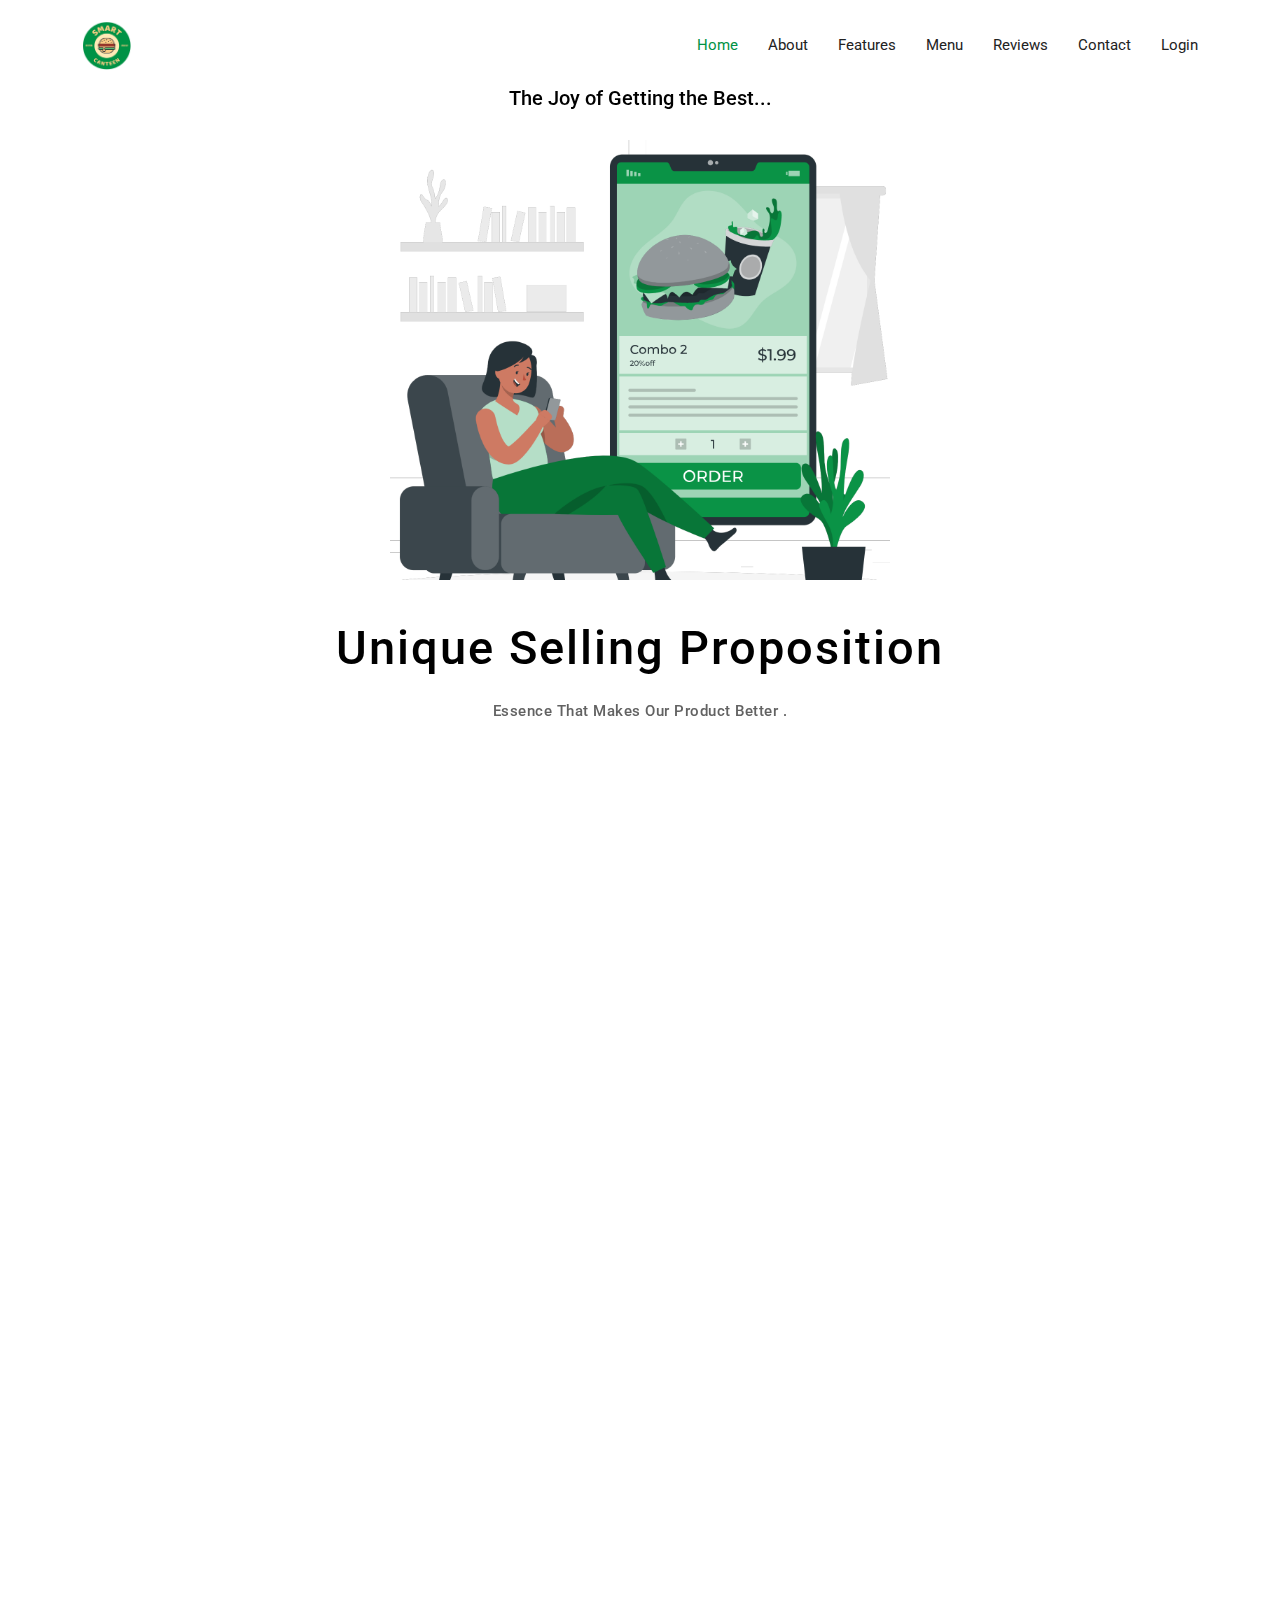
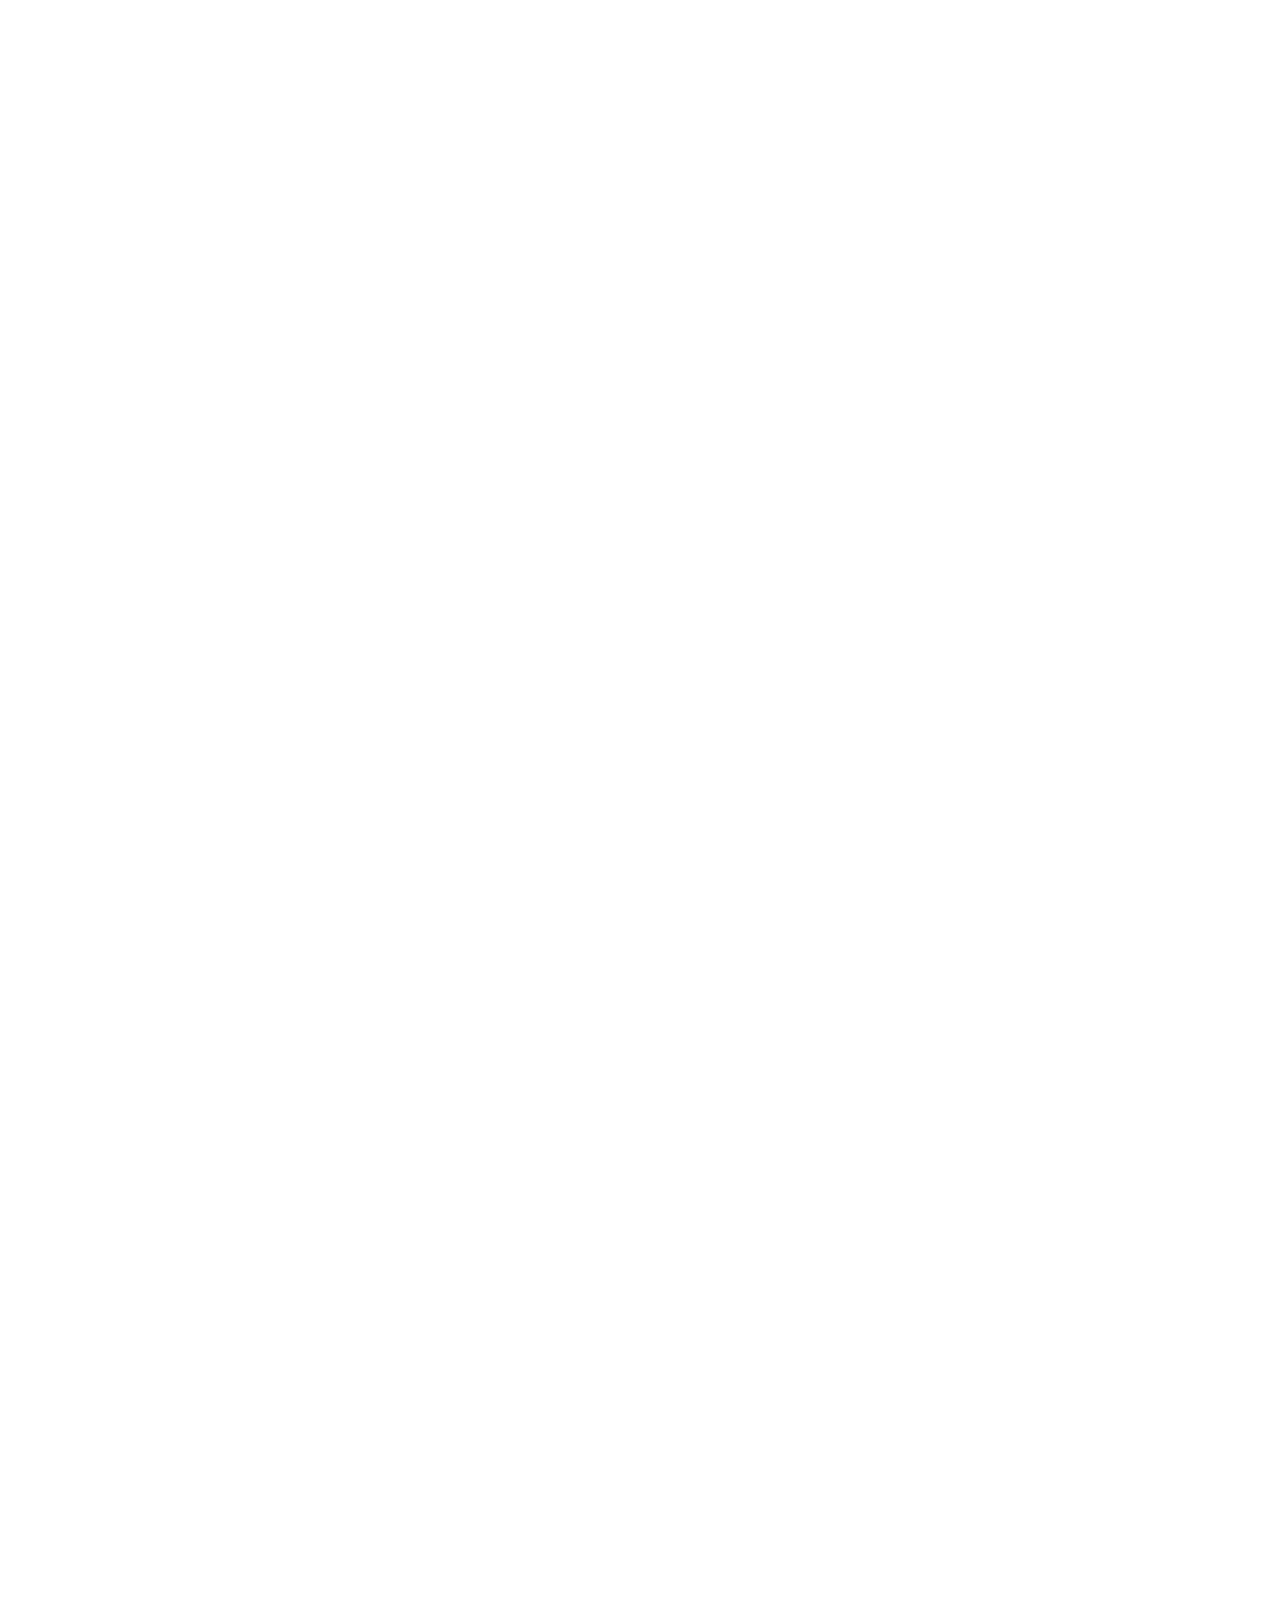
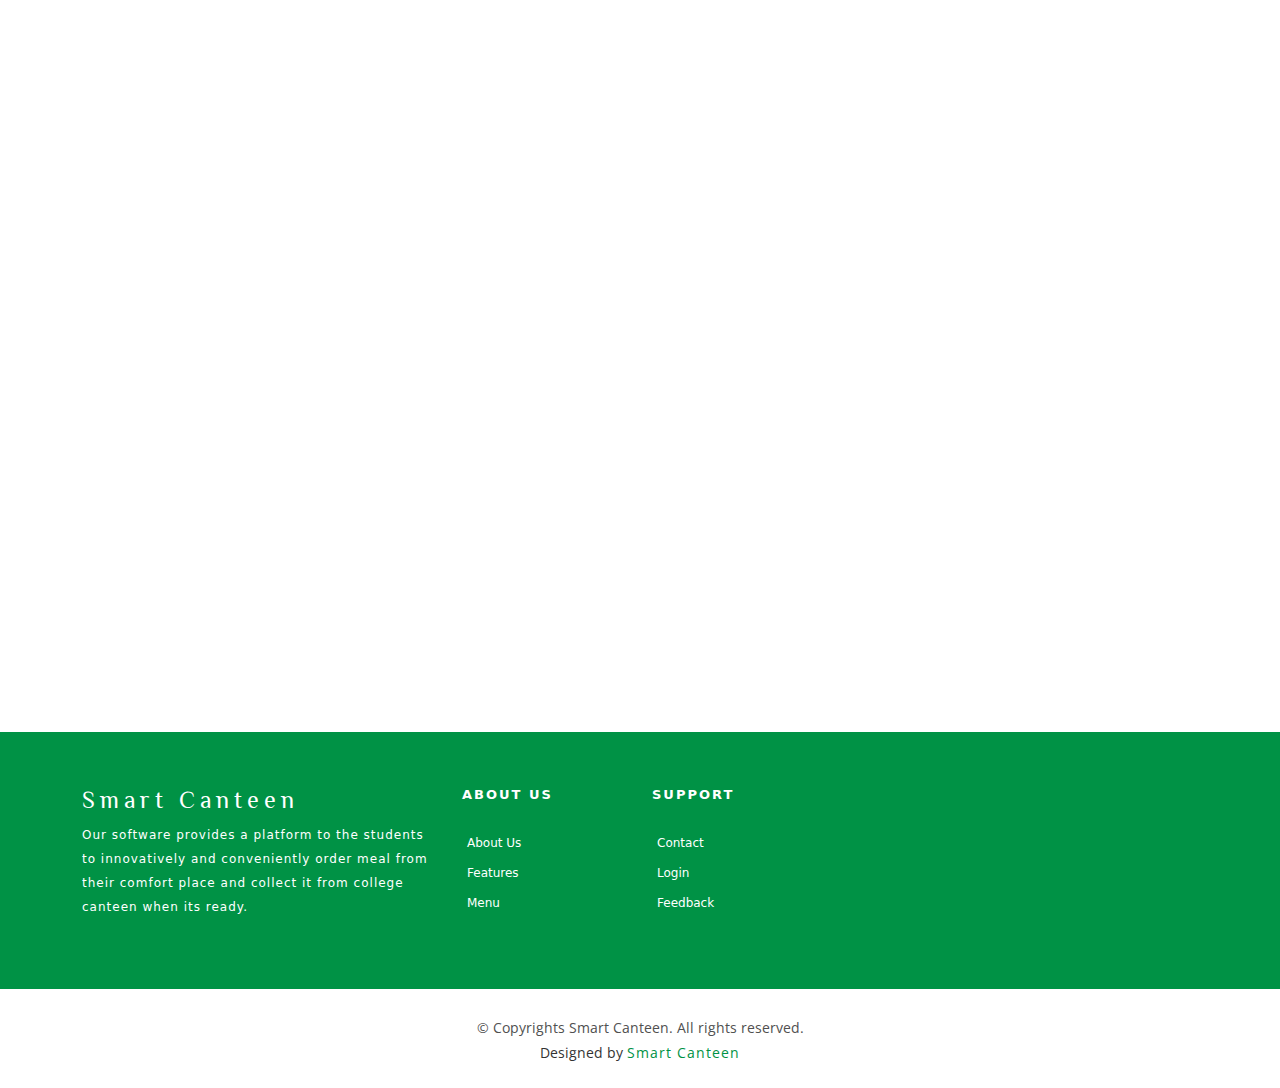
==== index.html @ 35bd86e5 "initial commit" ====
<!DOCTYPE html>
<html lang="en">

<head>
  <meta charset="utf-8">
  <meta content="width=device-width, initial-scale=1.0" name="viewport">

  <title>Smart Canteen</title>
  <meta content="" name="description">
  <meta content="" name="keywords">

  <!-- Favicons -->
  <link href="assets/img/SMART CANTEEN LOGO.png" rel="icon">
  <!-- <link href="assets/img/apple-touch-icon.png" rel="apple-touch-icon"> -->

  <!-- Google Fonts -->
  <link
    href="https://fonts.googleapis.com/css?family=Open+Sans:300,300i,400,400i,700,700i|Roboto:100,300,400,500,700|Philosopher:400,400i,700,700i"
    rel="stylesheet">

  <!-- Vendor CSS Files -->
  <link href="assets/vendor/aos/aos.css" rel="stylesheet">
  <link href="assets/vendor/bootstrap/css/bootstrap.min.css" rel="stylesheet">
  <link href="assets/vendor/bootstrap-icons/bootstrap-icons.css" rel="stylesheet">
  <link href="assets/vendor/glightbox/css/glightbox.min.css" rel="stylesheet">
  <link href="assets/vendor/swiper/swiper-bundle.min.css" rel="stylesheet">

  <!-- Template Main CSS File -->
  <link href="assets/css/style.css" rel="stylesheet">

  <!-- =======================================================
  * Template Name: eStartup - v4.7.1
  * Template URL: https://bootstrapmade.com/estartup-bootstrap-landing-page-template/
  * Author: BootstrapMade.com
  * License: https://bootstrapmade.com/license/
  ======================================================== -->
</head>

<body>

  <!-- ======= Header ======= -->
  <header id="header" class="header fixed-top d-flex align-items-center">
    <div class="container d-flex align-items-center justify-content-between">

      <div id="logo">
        <!-- <h1><a href="index.html"><span>e</span>Startup</a></h1> -->
        <!-- Uncomment below if you prefer to use an image logo -->
        <a href="index.html"><img src="assets/img/SMART CANTEEN LOGO.png" alt="" title="" class="logo" /></a>
      </div>

      <nav id="navbar" class="navbar">
        <ul>
          <li><a class="nav-link scrollto active" href="./index.html">Home</a></li>
          <li><a class="nav-link scrollto" href="#about-us">About</a></li>
          <li><a class="nav-link scrollto" href="#features">Features</a></li>
          <li><a class="nav-link scrollto " href="./menu.html">Menu</a></li>
          <li><a class="nav-link scrollto " href="./feedback.html">Reviews</a></li>
          <li><a class="nav-link scrollto" href="#contact">Contact</a></li>
          <li><a class="nav-link scrollto" href="#login">Login</a></li>
          <!-- <li><a class="nav-link scrollto" href="#contact">Contact</a></li> -->
        </ul>
        <i class="bi bi-list mobile-nav-toggle"></i>
      </nav><!-- .navbar -->

    </div>
  </header>

  <!-- ======= Hero Section ======= -->
  <section id="hero">
    <div class="hero-container" data-aos="fade-in">
      <h1>Welcome to Smart Canteen</h1>
      <h2>The Joy of Getting the Best...</h2>
      <img src="assets/img/Order food-rafiki.png">
    </div>
  </section><!-- End Hero Section -->

  <main id="main">

    <!-- ======= Get Started Section ======= -->
    <section id="get-started" class="padd-section text-center">

      <div class="container" data-aos="fade-up">
        <div class="section-title text-center">

          <h2>Unique Selling Proposition </h2>
          <p class="separator">Essence that makes our product better .</p>

        </div>
      </div>

      <div class="container">
        <div class="row">

          <div class="col-md-6 col-lg-4" data-aos="zoom-in" data-aos-delay="100">
            <div class="feature-block">

              <img src="assets/img/cash.jpeg" alt="img">
              <h4>Flexible payment</h4>
              <p>We accept payment through cash and via any online payment gateways</p>
              <!-- <a href="#">read more</a> -->

            </div>
          </div>

          <div class="col-md-6 col-lg-4" data-aos="zoom-in" data-aos-delay="200">
            <div class="feature-block">

              <img src="assets/img/data.png" alt="img">
              <h4>Data accessibility</h4>
              <p>Easy accessibility of data no matter the location</p>
              <!-- <a href="#">read more</a> -->

            </div>
          </div>

          <div class="col-md-6 col-lg-4" data-aos="zoom-in" data-aos-delay="300">
            <div class="feature-block">

              <img src="assets/img/ease.png" alt="img">
              <h4>Ease for college students</h4>
              <p>Order food on the go and pick it up when it's ready !</p>
              <!-- <a href="#">read more</a> -->

            </div>
          </div>

        </div>
      </div>

    </section><!-- End Get Started Section -->

    <!-- ======= About Us Section ======= -->
    <section id="about-us" class="about-us padd-section">
      <div class="container" data-aos="fade-up">
        <div class="row justify-content-center">

          <div class="col-md-5 col-lg-3" id="pics">
            <img src="./assets/img/pics" alt="About" data-aos="zoom-in" data-aos-delay="100" class="pics">
          </div>

          <div class="col-md-7 col-lg-5">
            <div class="about-content" data-aos="fade-left" data-aos-delay="100">

              <h2><span>PROBLEM</span>STATEMENT </h2>
              <p>Students face long queues in the college canteen at the time of lunch break and they need to pay using
                cash which is not convenient for everyone nowadays. Also, there isn't any review or rating system
                available and no feedback facility to improve the canteen services and food provided by them. On the
                other hand canteen staff store all their data manually. They have a vast number of customers daily and
                because of that, they need a proper database to maintain and store the records accurately.
              </p>

            </div>
          </div>

        </div>
      </div>
    </section><!-- End About Us Section -->

    <!-- ======= Features Section ======= -->
    <section id="features" class="padd-section text-center">

      <div class="container" data-aos="fade-up">
        <div class="section-title text-center">
          <h2>Amazing Features.</h2>
          <p class="separator">That makes our website unique .</p>
        </div>

        <div class="row" data-aos="fade-up" data-aos-delay="100">

          <div class="col-md-6 col-lg-3">
            <div class="feature-block">
              <img src="assets/img/online food.png" alt="img">
              <h4>Online food ordering</h4>
              <p>You can now conveniently order food whenever and wherever you want</p>
            </div>
          </div>

          <div class="col-md-6 col-lg-3">
            <div class="feature-block">
              <img src="assets/img/cashless.png" alt="img">
              <h4>Flexible payments</h4>
              <p>We provide you flexible payments with every payment option available which helps you authenticate and formalize the transactions that are done.</p>
            </div>
          </div>

          <div class="col-md-6 col-lg-3">
            <div class="feature-block">
              <img src="assets/img/review.png" alt="img">
              <h4>Reviewing system</h4>
              <p>You can examine the facilities and quality of food for better customer satisfaction</p>
            </div>
          </div>

          <div class="col-md-6 col-lg-3">
            <div class="feature-block">
              <img src="assets/img/feedback.png" alt="img">
              <h4>Feedback forms</h4>
              <p>Feedback forms are available to improve the quality of food and provide best services</p>
            </div>
          </div>

          <div class="col-md-6 col-lg-3">
            <div class="feature-block">
              <img src="assets/img/transparency.png" alt="img">
              <h4>Data transparency</h4>
              <p>To assure your information is being used fairly and ethically</p>
            </div>
          </div>

          <div class="col-md-6 col-lg-3">
            <div class="feature-block">
              <img src="assets/img/covid.png" alt="img">
              <h4>Covid norms</h4>
              <p>Social distancing and proper sanitization will be followed</p>
            </div>
          </div>

          <div class="col-md-6 col-lg-3">
            <div class="feature-block">
              <img src="assets/img/queue.png" alt="img">
              <h4>No long queue</h4>
              <p>No more waiting in long queues to get your favourite food</p>
            </div>
          </div>

          <div class="col-md-6 col-lg-3">
            <div class="feature-block">
              <img src="assets/img/hassle.png" alt="img">
              <h4>Hassle free</h4>
              <p>Placing your order becomes more easy and reliable</p>
            </div>
          </div>

        </div>
      </div>
    </section><!-- End Features Section -->




    <!-- ======= Contact Section ======= -->
    <section id="contact" class="padd-section2">

      <div class="container" data-aos="fade-up">
        <div class="section-title text-center">
          <h2>Contact Us</h2>
          <!-- <p class="separator"></p> -->
        </div>
        <section class="mapping">
          <div class="map">
            <iframe src="https://www.google.com/maps/embed?pb=!1m18!1m12!1m3!1d3501.934461349327!2d77.11425941452302!3d28.631726290869395!2m3!1f0!2f0!3f0!3m2!1i1024!2i768!4f13.1!3m3!1m2!1s0x390d03437774bf6d%3A0x68966aea6bc15b7e!2sGuru%20Tegh%20Bahadur%20Institute%20of%20Technology!5e0!3m2!1sen!2sin!4v1653069978604!5m2!1sen!2sin" width="1130" height="450" style="border:0;" allowfullscreen="" loading="lazy"
            referrerpolicy="no-referrer-when-downgrade"></iframe>
          </div>
          <br><br>
        </section>


        <div class="row justify-content-center" data-aos="fade-up" data-aos-delay="100">

          <div class="col-lg-3 col-md-4">

            <div class="info">
              <div class="infoo">
                <i class="bi bi-geo-alt"></i>
                <p>Guru Tegh Bahadur Institute of Technology<br>
                  G-8 Area Rajouri Garden, New Delhi - 110064 (India)</p>
              </div>

              <div class="email">
                <i class="bi bi-envelope"></i>
                <p>smartcanteen2022@gmail.com</p>
              </div>

              <div class="ph">
                <i class="bi bi-phone"></i>
                <p>+1 5589 55488 55s</p>
              </div>
            </div>

            <div class="social-links">
              <a href="#" class="twitter"><i class="bi bi-twitter"></i></a>
              <a href="#" class="facebook"><i class="bi bi-facebook"></i></a>
              <a href="#" class="instagram"><i class="bi bi-instagram"></i></a>
              <a href="#" class="linkedin"><i class="bi bi-linkedin"></i></a>
            </div>

          </div>

          <div class="col-lg-5 col-md-8">
            <div class="form">
              <form action="" onsubmit="contactSubmitHandle(event)" class="php-email-form">
                <div class="form-group">
                  <input type="text" name="name" class="form-control" id="name" placeholder="Your Name" required>
                </div>
                <div class="form-group mt-3">
                  <input type="email" class="form-control" name="email" id="email" placeholder="Your Email" required>
                </div>
                <div class="form-group mt-3">
                  <input type="text" class="form-control" name="no" id="no" placeholder="Phone Number" required>
                </div>
                <div class="form-group mt-3">
                  <textarea class="form-control" name="message" rows="5" placeholder="Message" required></textarea>
                </div>
                <!-- <div class="my-3">
                  <div class="loading">Loading</div>
                  <div class="error-message"></div>
                  <div class="sent-message">Your message has been sent. Thank you!</div>
                </div> -->
                <div class="text-center"><button type="submit">Send Message</button></div>
              </form>
            </div>
          </div>
        </div>
      </div>
    </section><!-- End Contact Section -->

  </main><!-- End #main -->

  <!-- ======= Footer ======= -->
  <footer class="footer">
    <div class="container">
      <div class="row">

        <div class="col-md-12 col-lg-4">
          <div class="footer-logo">

            <a class="navbar-brand" href="#">Smart Canteen</a>
            <p>
              Our software provides a platform to the students to
              innovatively and conveniently order meal from their
              comfort place and collect it from college canteen when its
              ready.</p>
          </div>
        </div>

        <!-- <div class="col-sm-6 col-md-3 col-lg-2">
          <div class="list-menu">

            <h4>About Us</h4>

            <ul class="list-unstyled">
              <li><a href="#">About us</a></li>
              <li><a href="#">Features item</a></li>
              <li><a href="#">Live streaming</a></li>
              <li><a href="#">Privacy Policy</a></li>
            </ul>

          </div>
        </div> -->

        <div class="col-sm-6 col-md-3 col-lg-2">
          <div class="list-menu">

            <h4>About Us</h4>

            <ul class="list-unstyled">
              <li><a href="#about-us">About us</a></li>
              <li><a href="#features">Features</a></li>
              <li><a href="./menu.html">Menu</a></li>
              <!-- <li><a href="#"></a></li> -->
            </ul>

          </div>
        </div>

        <div class="col-sm-6 col-md-3 col-lg-2">
          <div class="list-menu">

            <h4>Support</h4>

            <ul class="list-unstyled">
              <li><a href="#contact">Contact</a></li>
              <li><a href="#login">Login</a></li>
              <li><a href="./feedback.html">Feedback</a></li>
              <!-- <li><a href="#">Privacy Policy</a></li> -->
            </ul>

          </div>
        </div>

        <!-- <div class="col-sm-6 col-md-3 col-lg-2">
          <div class="list-menu">

            <h4>About Us</h4>

            <ul class="list-unstyled">
              <li><a href="#">About us</a></li>
              <li><a href="#">Features item</a></li>
              <li><a href="#">Live streaming</a></li>
              <li><a href="#">Privacy Policy</a></li>
            </ul>

          </div>
        </div> -->

      </div>
    </div>

    <div class="copyrights">
      <div class="container">
        <p>&copy; Copyrights Smart Canteen. All rights reserved.</p>
        <div class="credits">
          <!--
          All the links in the footer should remain intact.
          You can delete the links only if you purchased the pro version.
          Licensing information: https://bootstrapmade.com/license/
          Purchase the pro version with working PHP/AJAX contact form: https://bootstrapmade.com/buy/?theme=eStartup
        -->
          Designed by <span class="sp"> Smart Canteen</span></a>
        </div>
      </div>
    </div>

  </footer><!-- End  Footer -->

  <a href="#" class="back-to-top d-flex align-items-center justify-content-center"><i
      class="bi bi-arrow-up-short"></i></a>

  <!-- Vendor JS Files -->
  <script src="assets/vendor/aos/aos.js"></script>
  <script src="assets/vendor/bootstrap/js/bootstrap.bundle.min.js"></script>
  <script src="assets/vendor/glightbox/js/glightbox.min.js"></script>
  <script src="assets/vendor/swiper/swiper-bundle.min.js"></script>
  <script src="assets/vendor/php-email-form/validate.js"></script>

  <!-- Template Main JS File -->
  <script src="assets/js/main.js"></script>
  <script src="assets/js/api.js"></script>

</body>

</html>
---- assets/css/style.css ----
html {
  --scrollbarBG: #d1dade;
  --thumbBG: #009245;
}
body {
  background-color: #fff;
  color: #333; 
}
body::-webkit-scrollbar {
  width: 15px;
}
body {
  scrollbar-width: thin;
  scrollbar-color: var(--thumbBG) var(--scrollbarBG);
}
body::-webkit-scrollbar-track {
  background: var(--scrollbarBG);
}
body::-webkit-scrollbar-thumb {
  background-color: var(--thumbBG) ;
  border-radius: 6px;
  border: 3px solid var(--scrollbarBG);
}
h1,
h2,
h3,
h4,
h5,
h6 {
  margin: 0;
}

h2 {
  color: #000;
  font-weight: 600;
}

h4 {
  color: #000;
  font-size: 13px;
  font-weight: 700;
  letter-spacing: 2px;
  text-transform: uppercase;
  line-height: 2;
}

h5 {
  color: #626262;
  font-size: 14px;
  font-weight: 500;
}

.text-center {
  margin-top: 20px;
}

.sp {
  color: #009245;
}

a {
  letter-spacing: 2px;
  text-decoration: none !important;
  color: #009245;
}

a:hover {
  color: #92d283;
}

ul {
  letter-spacing: 1px;
}

li {
  color: #626262;
  font-size: 13px;
  font-weight: 400;
  letter-spacing: 2px;
  line-height: 30px;
  text-transform: capitalize;
}

p {
  color: #505050;
  font-size: 14px;
  font-weight: 300;
  letter-spacing: 0.5px;
  line-height: 2;
  margin-bottom: 20px;
}

span {
  letter-spacing: 1px;
}

.container-full {
  padding-left: 0;
  padding-right: 0;
}

.btn {
  border: 1px solid #fff;
  border-radius: 50px;
  color: #fff;
  font-size: 11px;
  font-weight: 600;
  padding: 15px 40px;
  text-transform: uppercase;
  transition: all 0.5s ease-in-out 0s;
}

.btn-default:hover {
  color: #fff;
  background-color: #e6e6e6;
  border-color: #adadad;
}

.fa {
  text-decoration: none;
  font-size: 13px;
}

/*--------------------------------------------------------------
# Back to top button
--------------------------------------------------------------*/
.back-to-top {
  position: fixed;
  visibility: hidden;
  opacity: 0;
  right: 15px;
  bottom: 15px;
  z-index: 996;
  background: #009245;
  width: 40px;
  height: 40px;
  border-radius: 4px;
  transition: all 0.4s;
}

.back-to-top i {
  font-size: 28px;
  color: #fff;
  line-height: 0;
}

.back-to-top:hover {
  background: #00ac50;
  color: #fff;
}

.back-to-top.active {
  visibility: visible;
  opacity: 1;
}

/*--------------------------------------------------------------
# Header
--------------------------------------------------------------*/
#header {
  background: #fff;
  z-index: 997;
  transition: all 0.5s ease;
  padding: 20px 0;
}

#header #logo h1 {
  color: #505050;
  font-size: 28px;
  font-weight: 600;
  letter-spacing: 1px;
  margin: 0;
}

#header #logo h1 a {
  color: #555;
  display: inline-block;
  text-decoration: none;
}

#header #logo h1 a span {
  color: #009245;
}

#header #logo img {
  /* padding: 10px; */
  /* margin: -59px -60px; */
  height: 49px;
  /* width : 140px; */
}

#header.header-scrolled {
  background: #fff;
  box-shadow: 0 3px 7px rgba(0, 0, 0, 0.1);
  padding: 12px 0;
}

/*--------------------------------------------------------------
# Navigation Menu
--------------------------------------------------------------*/
/**
* Desktop Navigation 
*/
.navbar {
  padding: 0;
}

.navbar ul {
  margin: 0;
  padding: 0;
  display: flex;
  list-style: none;
  align-items: center;
}

.navbar li {
  position: relative;
}

.navbar a,
.navbar a:focus {
  display: flex;
  align-items: center;
  justify-content: space-between;
  padding: 10px 0 10px 30px;
  font-family: "Roboto", sans-serif;
  font-size: 15px;
  color: #222;
  white-space: nowrap;
  transition: 0.3s;
  letter-spacing: 0;
}

.navbar a i,
.navbar a:focus i {
  font-size: 12px;
  line-height: 0;
  margin-left: 5px;
}

.navbar a:hover,
.navbar .active,
.navbar .active:focus,
.navbar li:hover>a {
  color: #009245;
}

.navbar .dropdown ul {
  display: block;
  position: absolute;
  left: 14px;
  top: calc(100% + 30px);
  margin: 0;
  padding: 10px 0;
  z-index: 99;
  opacity: 0;
  visibility: hidden;
  background: #fff;
  box-shadow: 0px 0px 30px rgba(127, 137, 161, 0.25);
  transition: 0.3s;
  border-radius: 4px;
}

.navbar .dropdown ul li {
  min-width: 200px;
}

.navbar .dropdown ul a {
  padding: 10px 20px;
  text-transform: none;
}

.navbar .dropdown ul a i {
  font-size: 12px;
}

.navbar .dropdown ul a:hover,
.navbar .dropdown ul .active:hover,
.navbar .dropdown ul li:hover>a {
  color: #009245;
}

.navbar .dropdown:hover>ul {
  opacity: 1;
  top: 100%;
  visibility: visible;
}

.navbar .dropdown .dropdown ul {
  top: 0;
  left: calc(100% - 30px);
  visibility: hidden;
}

.navbar .dropdown .dropdown:hover>ul {
  opacity: 1;
  top: 0;
  left: 100%;
  visibility: visible;
}

@media (max-width: 1366px) {
  .navbar .dropdown .dropdown ul {
    left: -90%;
  }

  .navbar .dropdown .dropdown:hover>ul {
    left: -100%;
  }
}

/**
* Mobile Navigation 
*/
.mobile-nav-toggle {
  color: #222;
  font-size: 28px;
  cursor: pointer;
  display: none;
  line-height: 0;
  transition: 0.5s;
}

.mobile-nav-toggle.bi-x {
  color: #fff;
}

@media (max-width: 991px) {
  .mobile-nav-toggle {
    display: block;
  }

  .navbar ul {
    display: none;
  }
}

.navbar-mobile {
  position: fixed;
  overflow: hidden;
  top: 0;
  right: 0;
  left: 0;
  bottom: 0;
  background: rgba(34, 34, 34, 0.9);
  transition: 0.3s;
  z-index: 999;
}

.navbar-mobile .mobile-nav-toggle {
  position: absolute;
  top: 15px;
  right: 15px;
}

.navbar-mobile ul {
  display: block;
  position: absolute;
  top: 55px;
  right: 15px;
  bottom: 15px;
  left: 15px;
  padding: 10px 0;
  border-radius: 6px;
  background-color: #fff;
  overflow-y: auto;
  transition: 0.3s;
}

.navbar-mobile a,
.navbar-mobile a:focus {
  padding: 10px 20px;
  font-size: 15px;
  color: #222;
}

.navbar-mobile a:hover,
.navbar-mobile .active,
.navbar-mobile li:hover>a {
  color: #009245;
}

.navbar-mobile .getstarted,
.navbar-mobile .getstarted:focus {
  margin: 15px;
}

.navbar-mobile .dropdown ul {
  position: static;
  display: none;
  margin: 10px 20px;
  padding: 10px 0;
  z-index: 99;
  opacity: 1;
  visibility: visible;
  background: #fff;
  box-shadow: 0px 0px 30px rgba(127, 137, 161, 0.25);
}

.navbar-mobile .dropdown ul li {
  min-width: 200px;
}

.navbar-mobile .dropdown ul a {
  padding: 10px 20px;
}

.navbar-mobile .dropdown ul a i {
  font-size: 12px;
}

.navbar-mobile .dropdown ul a:hover,
.navbar-mobile .dropdown ul .active:hover,
.navbar-mobile .dropdown ul li:hover>a {
  color: #009245;
}

.navbar-mobile .dropdown>.dropdown-active {
  display: block;
}

/*--------------------------------------------------------------
# Hero Section
--------------------------------------------------------------*/
#hero {
  width: 100%;
  height: calc(100vh - 360px);
  /* background: url(../img/hero-bg.png) center bottom no-repeat; */
  background-size: 100%;
  position: relative;
  margin-top: 40px;
}

@media (min-width: 1025px) {
  #hero {
    background-attachment: fixed;
  }
}

@media (min-width: 1025px) and (max-height: 768px) {
  #hero {
    height: 110vh;
  }
}

@media (max-height: 600px) {
  #hero {
    height: 200vh;
  }

}

@media (max-width: 900px) {
  .pics {
    height: 33vh;
    width: 50vh;
  }
}

#hero .hero-container {
  position: absolute;
  bottom: 0;
  top: 0;
  left: 0;
  right: 0;
  display: flex;
  justify-content: center;
  align-items: center;
  flex-direction: column;
  text-align: center;
}

#hero h1 {
  margin: 50px 0 0px 0;
  font-size: 48px;
  font-weight: 700;
  line-height: 56px;
  font-family: "Philosopher", sans-serif;
  color: #009245;
}

@media (max-width: 768px) {
  #hero h1 {
    font-size: 41px;
    line-height: 36px;
  }
}

#hero h2 {
  color: #777;
  margin-bottom: 30px;
  font-size: 20px;
  font-family: "Roboto", sans-serif;
  font-weight: 300;
}

@media (max-width: 768px) {
  #hero h2 {
    font-size: 22px;
    line-height: 24px;
    margin-bottom: 30px;
  }
}

@media (max-width : 700px){
  .section-title h2{
    font-size: 35px !important;
  }
}

#hero img {
  max-width: 95%;
  margin-bottom: 30px;
}

#hero .btn-get-started {
  font-family: "Roboto", sans-serif;
  text-transform: uppercase;
  font-weight: 400;
  font-size: 13px;
  letter-spacing: 1px;
  display: inline-block;
  padding: 11px 36px;
  border-radius: 50px;
  transition: 0.5s;
  margin-bottom: 30px;
  border: 2px solid #009245;
  background: #fff;
  color: #009245;
  text-decoration: none;
}

#hero .btn-get-started:hover {
  background: #009245;
  color: #fff;
}

#hero .btns a {
  color: #555;
  font-size: 11px;
  font-weight: 600;
  text-transform: uppercase;
  margin: 4px 20px;
  text-decoration: none;
  transition: 0.3s;
}

@media (max-width: 575px) {
  #hero .btns a {
    margin: 4px 8px;
  }
}

#hero .btns a:hover {
  color: #009245;
}

.hero-container h2 {
  font-weight: 500 !important;
  color: black !important;

}

.hero-container img {
  height: 500px;
  width: 500px;
}

@media (max-width:500px) {
  .hero-container img {
    height: 300px;
    width: 300px;
  }

  #hero .hero-container {
    position: relative;
  }

}


/*--------------------------------------------------------------
# Sections
--------------------------------------------------------------*/
section {
  overflow: hidden;
}

.padd-section2 {
  padding-bottom: 80px;
  padding-top: 80px;
}

@media (max-width: 992px) {
  .padd-section {
    padding-top: 0px;
    padding-bottom: 40px;
  }
}

.section-title {
  margin-bottom: 80px;
}

@media (max-width: 992px) {
  .section-title {
    margin-bottom: 40px;
  }
}

.section-title h2 {
  font-family: "Roboto", sans-serif;
  font-size: 47px;
  font-weight: 500;
  letter-spacing: 2px;
  margin-bottom: 20px;
  text-transform: capitalize;
}

.section-title .separator {
  margin: 0;
}

.separator {
  color: #626262;
  font-family: "Roboto", sans-serif;
  font-size: 15px;
  font-weight: 500;
  margin-bottom: 30px;
  text-transform: capitalize;
}

/*--------------------------------------------------------------
# Breadcrumbs
--------------------------------------------------------------*/
.breadcrumbs {
  padding: 20px 0;
  background-color: #f5fbf3;
  min-height: 40px;
  margin-top: 82px;
}

@media (max-width: 992px) {
  .breadcrumbs {
    margin-top: 68px;
  }
}

.breadcrumbs h2 {
  font-size: 24px;
  font-weight: 300;
  margin: 0;
}

@media (max-width: 992px) {
  .breadcrumbs h2 {
    margin: 0 0 10px 0;
  }
}

.breadcrumbs ol {
  display: flex;
  flex-wrap: wrap;
  list-style: none;
  padding: 0;
  margin: 0;
}

.breadcrumbs ol li {
  letter-spacing: 0;
  font-size: 14px;
}

.breadcrumbs ol li+li {
  padding-left: 10px;
}

.breadcrumbs ol li+li::before {
  display: inline-block;
  padding-right: 10px;
  color: #6c757d;
  content: "/";
}

@media (max-width: 768px) {
  .breadcrumbs .d-flex {
    display: block !important;
  }

  .breadcrumbs ol {
    display: block;
  }

  .breadcrumbs ol li {
    display: inline-block;
  }
}

/* Get Started Section
--------------------------------*/
#get-started {
  display: inline-block;
  height: 100%;
  width: 100%;
}

#get-started .feature-block {
  background: #fff none repeat scroll 0 0;
  padding: 30px 20px;
  transition: all 0.5s ease-in-out 0s;
}

#get-started .feature-block img {
  height: 71px;
  margin-bottom: 30px;
  width: 71px;
}

@media (max-width: 991px) {
  #get-started .feature-block {
    margin-bottom: 30px;
  }
}

#get-started .feature-block:hover {
  box-shadow: 0 0 35px rgba(0, 0, 0, 0.1);
  transition: all 0.5s ease-in-out 0s;
}

#get-started .feature-block h4 {
  margin-bottom: 20px;
}

#get-started .feature-block p {
  margin-bottom: 20px;
}

#get-started .feature-block a {
  color: #505050;
  font-size: 12px;
  font-weight: 600;
  text-decoration: none;
  text-transform: capitalize;
  transition: 0.3s;
}

#get-started .feature-block a:hover {
  color: #009245;
}

/* About Us Section
--------------------------------*/
#about-us img {
  max-width: 200%;
  text-align: left;

}

.about-content {
  margin-left: 200px;
}

@media (max-width: 900px) {
  .about-content {
    margin-left: 10px;
  }

  .about-content h2 {
    font-size: 28px !important;
    text-align: center;
  }
}

.about-content p {
  font-weight: 500;
}

#about-us .about-content {
  padding-top: 60px;
}

#about-us .about-content h2 {
  color: #252525;
  font-family: "roboto";
  font-size: 39px;
  font-weight: 300;
  letter-spacing: 2px;
  margin-bottom: 20px;
  text-transform: capitalize;
}

#about-us .about-content span {
  font-weight: 700;
  padding-right: 10px;
  text-transform: uppercase;
}

#about-us .about-content ul li {
  line-height: 36px;
}

#about-us .about-content ul li .fa {
  padding-right: 20px;
}


.pics {
  padding-right: 40px !important;
  margin-top: 70px;
}

/* Features Section
--------------------------------*/
#features {
  display: inline-block;
  height: 100%;
  width: 100%;
}

.feature-block p {
  font-weight: 500;
}

.feature-block h4 {
  font-size: 16px;
}

#features .feature-block {
  background: #fff none repeat scroll 0 0;
  padding: 30px 20px;
  margin-bottom: 30px;
  transition: all 0.5s ease-in-out 0s;
}

#features .feature-block img {
  height: 60px;
  margin-bottom: 30px;
  width: 60px;
}

#features .feature-block:hover {
  box-shadow: 0 0 35px rgba(0, 0, 0, 0.1);
  transition: all 0.5s ease-in-out 0s;
}

#features .feature-block h4 {
  margin-bottom: 20px;
}

#features .feature-block p {
  margin-bottom: 0;
}

/* Screenshots Section
--------------------------------*/
#screenshots .swiper-pagination {
  margin-top: 20px;
  position: relative;
}

#screenshots .swiper-pagination .swiper-pagination-bullet {
  width: 12px;
  height: 12px;
  background-color: #fff;
  opacity: 1;
  border: 1px solid #009245;
}

#screenshots .swiper-pagination .swiper-pagination-bullet-active {
  background-color: #009245;
}

/* Video Section
--------------------------------*/
#video {
  background: url(../img/video-bg.jpg) center center;
  background-repeat: no-repeat;
  background-size: cover;
  height: 400px;
  overflow: hidden;
}

#video .overlay {
  background: rgba(0, 0, 0, 0.85);
  height: 100%;
}

#video .overlay .play-btn {
  width: 94px;
  height: 94px;
  background: radial-gradient(#009245 50%, rgba(113, 197, 93, 0.15) 52%);
  border-radius: 50%;
  display: block;
  margin: 153px auto 0;
  position: relative;
  overflow: hidden;
}

#video .overlay .play-btn::after {
  content: "";
  position: absolute;
  left: 50%;
  top: 50%;
  transform: translateX(-40%) translateY(-50%);
  width: 0;
  height: 0;
  border-top: 10px solid transparent;
  border-bottom: 10px solid transparent;
  border-left: 15px solid #fff;
  z-index: 100;
  transition: all 400ms cubic-bezier(0.55, 0.055, 0.675, 0.19);
}

#video .overlay .play-btn:before {
  content: "";
  position: absolute;
  width: 120px;
  height: 120px;
  -webkit-animation-delay: 0s;
  animation-delay: 0s;
  -webkit-animation: pulsate1 2s;
  animation: pulsate1 2s;
  -webkit-animation-direction: forwards;
  animation-direction: forwards;
  -webkit-animation-iteration-count: infinite;
  animation-iteration-count: infinite;
  -webkit-animation-timing-function: steps;
  animation-timing-function: steps;
  opacity: 1;
  border-radius: 50%;
  border: 2px solid rgba(255, 255, 255, 0.5);
  top: -15%;
  left: -15%;
  background: rgba(198, 16, 0, 0);
}

#video .overlay .play-btn:hover::after {
  border-left: 15px solid #009245;
  transform: scale(20);
}

#video .overlay .play-btn:hover::before {
  content: "";
  position: absolute;
  left: 50%;
  top: 50%;
  transform: translateX(-40%) translateY(-50%);
  width: 0;
  height: 0;
  border: none;
  border-top: 10px solid transparent;
  border-bottom: 10px solid transparent;
  border-left: 15px solid #fff;
  z-index: 200;
  -webkit-animation: none;
  animation: none;
  border-radius: 0;
}

@-webkit-keyframes pulsate1 {
  0% {
    transform: scale(0.6, 0.6);
    opacity: 1;
  }

  100% {
    transform: scale(1, 1);
    opacity: 0;
  }
}

@keyframes pulsate1 {
  0% {
    transform: scale(0.6, 0.6);
    opacity: 1;
  }

  100% {
    transform: scale(1, 1);
    opacity: 0;
  }
}

@-webkit-keyframes pulsate2 {
  0% {
    transform: scale(0.1, 0.1);
    opacity: 1;
  }

  100% {
    transform: scale(1, 1);
    opacity: 0;
  }
}

/* Team Section
--------------------------------*/
#team .team-block {
  box-shadow: 0 0 35px rgba(0, 0, 0, 0.1);
  height: 254px;
  overflow: hidden;
  position: relative;
  width: 100%;
}

@media (max-width: 991px) {
  #team .team-block {
    margin-bottom: 30px;
  }
}

#team .team-block img {
  width: 100%;
}

#team .team-block .team-content {
  background: #fff none repeat scroll 0 0;
  bottom: 0;
  box-shadow: 0 0 4px 0 rgba(0, 0, 0, 0.2), 0 0 0 0 rgba(0, 0, 0, 0.19);
  bottom: -147px;
  padding: 20px 0;
  position: absolute;
  width: 100%;
  transition: all 0.5s ease-in-out 0s;
}

#team .team-block .team-content ul {
  display: block;
  width: 100%;
}

#team .team-block .team-content ul li {
  display: inline-block;
}

#team .team-block .team-content ul li a {
  color: #626262;
}

#team .team-block .team-content ul li a .fa {
  float: left;
  padding-left: 10px;
  padding-right: 10px;
  transition: 0.3s;
}

#team .team-block .team-content ul li a .fa:hover {
  color: #009245;
}

#team .team-block .team-content ul>span {
  display: inline-block;
  font-size: 14px;
  font-weight: 300;
  letter-spacing: 0.5px;
  margin-bottom: 20px;
  text-transform: uppercase;
}

#team .team-block:hover .team-content {
  bottom: 0px;
  transition: all 0.5s ease-in-out 0s;
}

/* Testimonials Section
--------------------------------*/
#testimonials .testimonials-content {
  box-shadow: 0 0 35px rgba(0, 0, 0, 0.1);
  padding: 49px 20px;
}

#testimonials .testimonials-content::before {
  color: #009245;
  content: "\f10e";
  display: inline-block;
  font: 70px/1 FontAwesome;
  position: absolute;
  right: 43px;
  text-align: left;
  top: -29px;
}

#testimonials .top-top>h2 {
  font-family: "Roboto" sans-serif;
  font-size: 45px;
  font-weight: 100;
  letter-spacing: 2px;
  margin-bottom: 20px;
  text-transform: capitalize;
}

#testimonials .top-top>h4 {
  font: 700 12px Lato, sans-serif;
}

#testimonials .top-top span {
  font-size: 12px;
  font-weight: 300;
  margin-left: 26px;
}

#testimonials .btm-btm ul li {
  float: left;
  margin: 0 8px;
  border-radius: 50%;
  padding: 0;
  overflow: hidden;
  background: #ddd none repeat scroll 0 0;
  cursor: pointer;
  height: 12px !important;
  width: 12px !important;
  border: 0;
  content: "";
}

#testimonials .btm-btm .active {
  background: #009245;
}

.carousel-indicators {
  position: relative;
  bottom: 0;
  left: 0;
  bottom: 0 !important;
  z-index: 15;
  width: auto;
  padding-left: 0;
  margin: 30px auto 0 auto;
  margin-right: auto;
  text-align: center;
  list-style: none;
  margin-bottom: 0;
  display: inline-block;
}

.carousel-indicators li {
  margin: 0;
}

/* Pricing Table Section
--------------------------------*/
#pricing .block-pricing {
  background: #fff;
  box-shadow: 0 0 0 0 rgba(0, 0, 0, 0.2), 0 0 4px 0 rgba(0, 0, 0, 0.19);
  display: inline-block;
  position: relative;
  width: 100%;
  text-align: center;
  padding: 30px 0;
}

@media (max-width: 991px) {
  #pricing .block-pricing {
    margin-bottom: 30px;
  }
}

#pricing .block-pricing .table {
  margin-bottom: 0;
  padding: 30px 15px;
  max-width: 100%;
  width: 100%;
}

#pricing .block-pricing .pricing-table h4 {
  padding-bottom: 30px;
}

#pricing .block-pricing h2 {
  margin-bottom: 30px;
}

#pricing .block-pricing ul {
  list-style: outside none none;
  margin: 10px auto;
  max-width: 240px;
  padding: 0;
}

#pricing .block-pricing ul li {
  border-bottom: 1px solid rgba(153, 153, 153, 0.3);
  padding: 12px 0;
  text-align: center;
}

#pricing .block-pricing ul li b {
  color: #3c4857;
}

#pricing .block-pricing .pricing-table .table_btn a {
  background: #009245;
  color: #fff;
  margin: 0;
  display: inline-block;
}

#pricing .block-pricing .pricing-table .table_btn a:hover {
  background: #55b03f;
}

#pricing .block-pricing .pricing-table .table_btn a .fa {
  font-size: 13px;
  margin-right: 5px;
}

/* Blog Section
--------------------------------*/
@media (max-width: 991px) {
  #blog .block-blog {
    margin-bottom: 30px;
  }
}

#blog .block-blog img {
  width: 100%;
}

#blog .block-blog .content-blog {
  box-shadow: 0 0 0 0 rgba(0, 0, 0, 0.2), 0 0 4px 0 rgba(0, 0, 0, 0.19);
  display: inline-block;
  min-height: 125px;
  padding: 20px 10px;
  width: 100%;
}

#blog .block-blog .content-blog h4 {
  line-height: 24px;
  margin-bottom: 20px;
  text-transform: capitalize;
  font-weight: normal;
  letter-spacing: 0;
  font-size: 16px;
}

#blog .block-blog .content-blog h4 a {
  color: #555;
  text-decoration: none;
  transition: 0.3s;
}

#blog .block-blog .content-blog h4 a:hover {
  color: #009245;
}

#blog .block-blog .content-blog>span {
  float: left;
  font-size: 12px;
}

#blog .block-blog .content-blog a.readmore {
  color: #505050;
  font-size: 12px;
  font-weight: 600;
  text-decoration: none;
  transition: 0.3s;
  letter-spacing: 0;
  text-transform: capitalize;
}

#blog .block-blog .content-blog a.readmore:hover {
  color: #009245;
}

/* Newsletter Section
--------------------------------*/
#newsletter {
  background: rgba(0, 0, 0, 0) url(../img/newsletter-bg.jpg) no-repeat center top fixed;
  background-size: cover;
}

#newsletter .overlay {
  background: linear-gradient(rgba(255, 255, 255, 0.9) 0%, rgba(255, 255, 255, 0.2) 95%);
  height: 100%;
  width: 100%;
}

#newsletter .form-control {
  background-color: transparent;
  border: 1px solid #dddddd;
  border-radius: 0;
  color: #888;
  font-size: 11px;
  font-weight: 600;
  height: 50px;
  text-align: center;
  width: 70%;
  background: #fff;
}

@media (max-width: 575px) {
  #newsletter .form-control {
    margin-bottom: 30px;
    width: 100%;
  }
}

#newsletter .form-control:focus {
  border-color: #009245;
  box-shadow: none;
  outline: 0 none;
}

#newsletter .btn {
  background: #009245;
  border: 0;
  border-radius: 0;
  height: 50px;
  width: 30%;
  transition: 0.3s;
}

@media (max-width: 575px) {
  #newsletter .btn {
    width: 100%;
  }
}

#newsletter .btn:hover {
  background: #55b03f;
}

#newsletter .btn .fa {
  padding-right: 10px;
}

#newsletter ul {
  display: inline-block;
  margin-top: 40px;
  margin-bottom: 0;
}

#newsletter ul li {
  background: #009245;
  border-radius: 50px;
  float: left;
  height: 35px;
  line-height: 35px;
  margin-left: 10px;
  margin-right: 10px;
  width: 35px;
  transition: 0.3s;
  display: flex;
  align-items: center;
  justify-content: center;
}

#newsletter ul li a {
  display: flex;
  align-items: center;
  justify-content: center;
}

#newsletter ul li:hover {
  background: #55b03f;
}

#newsletter ul li i {
  color: #fff;
  line-height: 0;
}

/* Contact Section
--------------------------------*/
.infoo p {
  font-weight: 400;
}

.email p {
  font-weight: 400;
}

.ph p {
  font-weight: 400;
}

#contact {
  background: #fff;
}

#contact .info {
  color: #222;
}

#contact .info i {
  font-size: 32px;
  color: #009245;
  float: left;
  line-height: 0;
}

#contact .info p {
  padding: 0 0 10px 50px;
  margin-bottom: 20px;
  line-height: 22px;
  font-size: 14px;
}

#contact .info .email p {
  padding-top: 5px;
}

#contact .social-links {
  padding: 20px 0;
}

#contact .social-links a {
  font-size: 18px;
  display: inline-block;
  background: #009245;
  color: #fff;
  line-height: 1;
  padding: 6px 0 8px 0;
  border-radius: 50%;
  text-align: center;
  width: 36px;
  height: 36px;
  transition: 0.3s;
}

#contact .social-links a:hover {
  background: #55b03f;
  color: #fff;
}

#contact .php-email-form .validate {
  display: none;
  color: red;
  margin: 0 0 15px 0;
  font-weight: 400;
  font-size: 13px;
}

#contact .php-email-form .error-message {
  display: none;
  color: #fff;
  background: #ed3c0d;
  --align: left;
  padding: 15px;
  font-weight: 600;
}

.php-email-form input {
  border: 1px solid black;
  border-radius: 4px;
}

.php-email-form textarea {
  border: 1px solid black;
  border-radius: 4px;
}

#contact .php-email-form .error-message br+br {
  margin-top: 25px;
}

#contact .php-email-form .sent-message {
  display: none;
  color: #fff;
  background: #18d26e;
  text-align: center;
  padding: 15px;
  font-weight: 600;
}

#contact .php-email-form .loading {
  display: none;
  background: #fff;
  text-align: center;
  padding: 15px;
}

#contact .php-email-form .loading:before {
  content: "";
  display: inline-block;
  border-radius: 50%;
  width: 24px;
  height: 24px;
  margin: 0 10px -6px 0;
  border: 3px solid #18d26e;
  border-top-color: #eee;
  -webkit-animation: animate-loading 1s linear infinite;
  animation: animate-loading 1s linear infinite;
}

#contact .php-email-form input,
#contact .php-email-form textarea {
  border-radius: 0;
  box-shadow: none;
  font-size: 14px;
}

#contact .php-email-form input:focus,
#contact .php-email-form textarea:focus {
  border-color: #009245;
}

#contact .php-email-form input {
  padding: 10px 15px;
}

#contact .php-email-form textarea {
  padding: 12px 15px;
}

#contact .php-email-form button[type=submit] {
  background: #009245;
  border: 0;
  padding: 10px 24px;
  color: #fff;
  transition: 0.4s;
}

#contact .php-email-form button[type=submit]:hover {
  background: #92d283;
}

@-webkit-keyframes animate-loading {
  0% {
    transform: rotate(0deg);
  }

  100% {
    transform: rotate(360deg);
  }
}

@keyframes animate-loading {
  0% {
    transform: rotate(0deg);
  }

  100% {
    transform: rotate(360deg);
  }
}

/*--------------------------------------------------------------
# Footer
--------------------------------------------------------------*/
.footer {
  background: #009245;
  padding-top: 50px;
}

.footer .footer-logo .navbar-brand {
  color: #fff;
  display: inline-block;
  float: none;
  font-family: "Philosopher", sans-serif;
  font-size: 24px;
  font-weight: 500;
  height: 100%;
  letter-spacing: 0.2em;
  padding-left: 0;
  padding-top: 0;
}

.footer .footer-logo p {
  color: #fff;
  font-size: 12px;
  letter-spacing: 1px;
}

.footer .list-menu>h4 {
  color: #fff;
  padding-bottom: 20px;
}

.footer .list-menu ul li a {
  color: #fff;
  font-size: 12px;
  padding-left: 5px;
  text-decoration: none;
  letter-spacing: 0;
}

.footer .copyrights {
  background: #fff;
  margin-top: 50px;
  text-align: center;
  padding: 25px;
}

.footer .copyrights p,
.footer .copyrights .credits {
  margin: 0;
  padding: 0;
  font-family: "Open Sans", sans-serif;
  font-weight: normal;
  font-size: 14px;
  letter-spacing: 0;
}

.footer .copyrights p a,
.footer .copyrights .credits a {
  letter-spacing: 0;
  color: #009245;
}

.logo {
  height: 49px;
  /* width: 90px; */
}

.fa-star {
  color: #f9d71c;
}

.form-container {
  background-color: #fff;
  box-shadow: 0 16px 24px 2px rgba(0, 0, 0, 0.14), 0 20px 30px 5px rgba(0, 0, 0, 0.12), 0 8px 10px -5px rgba(0, 0, 0, 0.3);
  border-radius: 8px;
  font-family: 'Montserrat', Arial, Helvetica, sans-serif;
}

#testimonials {
  display: flex;
  justify-content: center;
  align-items: center;
  flex-direction: column;
  width: 100%;
}

.testimonial-heading {
  letter-spacing: 1px;
  margin: 30px 0px;
  padding: 10px 20px;
  display: flex;
  flex-direction: column;
  justify-content: center;
  align-items: center;
}

.testimonial-heading h1 {
  font-size: 2.2rem;
  font-weight: 500;
  background-color: #202020;
  color: #ffffff;
  padding: 10px 20px;
}

.testimonial-heading span {
  font-size: 1.3rem;
  color: #252525;
  margin-bottom: 10px;
  letter-spacing: 2px;
  text-transform: uppercase;
}

.testimonial-box-container {
  display: flex;
  justify-content: center;
  align-items: center;
  flex-wrap: wrap;
  width: 100%;
}

.testimonial-box {
  width: 500px;
  box-shadow: 2px 2px 30px rgba(0, 0, 0, 0.1);
  background-color: #ffffff;
  padding: 20px;
  margin: 15px;
  cursor: pointer;
}

.profile-img {
  width: 50px;
  height: 50px;
  border-radius: 50%;
  overflow: hidden;
  margin-right: 10px;
}

.profile-img img {
  width: 100%;
  height: 100%;
  object-fit: cover;
  object-position: center;
}

.profile {
  display: flex;
  align-items: center;
}

.name-user {
  display: flex;
  flex-direction: column;
}

.name-user strong {
  color: #3d3d3d;
  font-size: 1.6rem;
  letter-spacing: 0.5px;
}

.name-user span {
  color: #979797;
  font-size: 1rem;
}

.reviews {
  color: #f9d71c;
}

.box-top {
  display: flex;
  justify-content: space-between;
  align-items: center;
  margin-bottom: 20px;
}

.client-comment p {
  font-size: 1.3rem;
  color: #4b4b4b;
}

.testimonial-box:hover {
  transform: translateY(-10px);
  transition: all ease 0.3s;
}

@media(max-width:1060px) {
  .testimonial-box {
    width: 45%;
    padding: 10px;
  }
}

@media(max-width:790px) {
  .testimonial-box {
    width: 100%;
  }

  .testimonial-heading h1 {
    font-size: 1.4rem;
  }
}

@media(max-width:340px) {
  .box-top {
    flex-wrap: wrap;
    margin-bottom: 10px;
  }

  .reviews {
    margin-top: 10px;
  }
}

::selection {
  color: #ffffff;
  background-color: #252525;
}

.map {
  max-width: 100%;
}
.map iframe{
  /* margin-left: 20%; */
  margin-right: 30%;
}


@media(max-width:500px) {
  .map {
    height: 200px;
    width: 100%;
    margin: auto;
  }

  .mapping {
    border-bottom: 18px solid white;
  }
}

/* .navbar{
  margin-left : 650px;
  } */
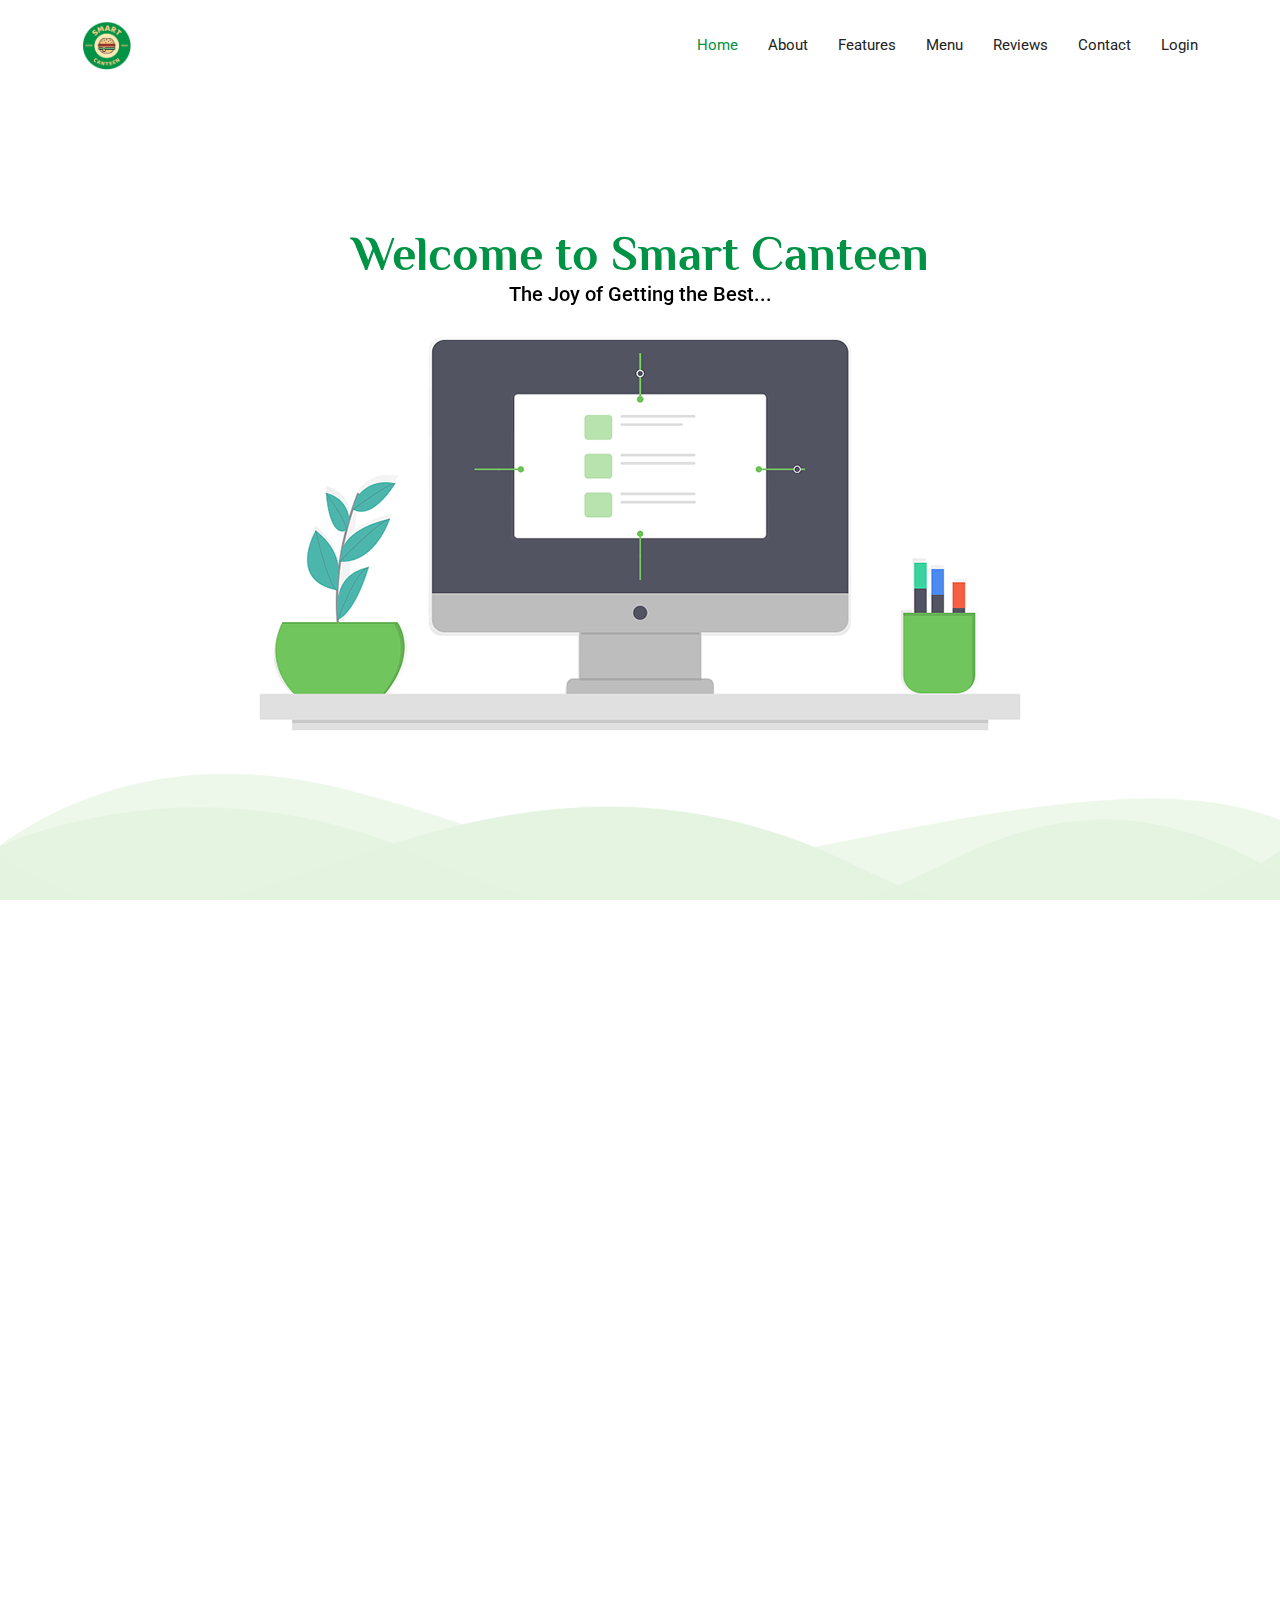
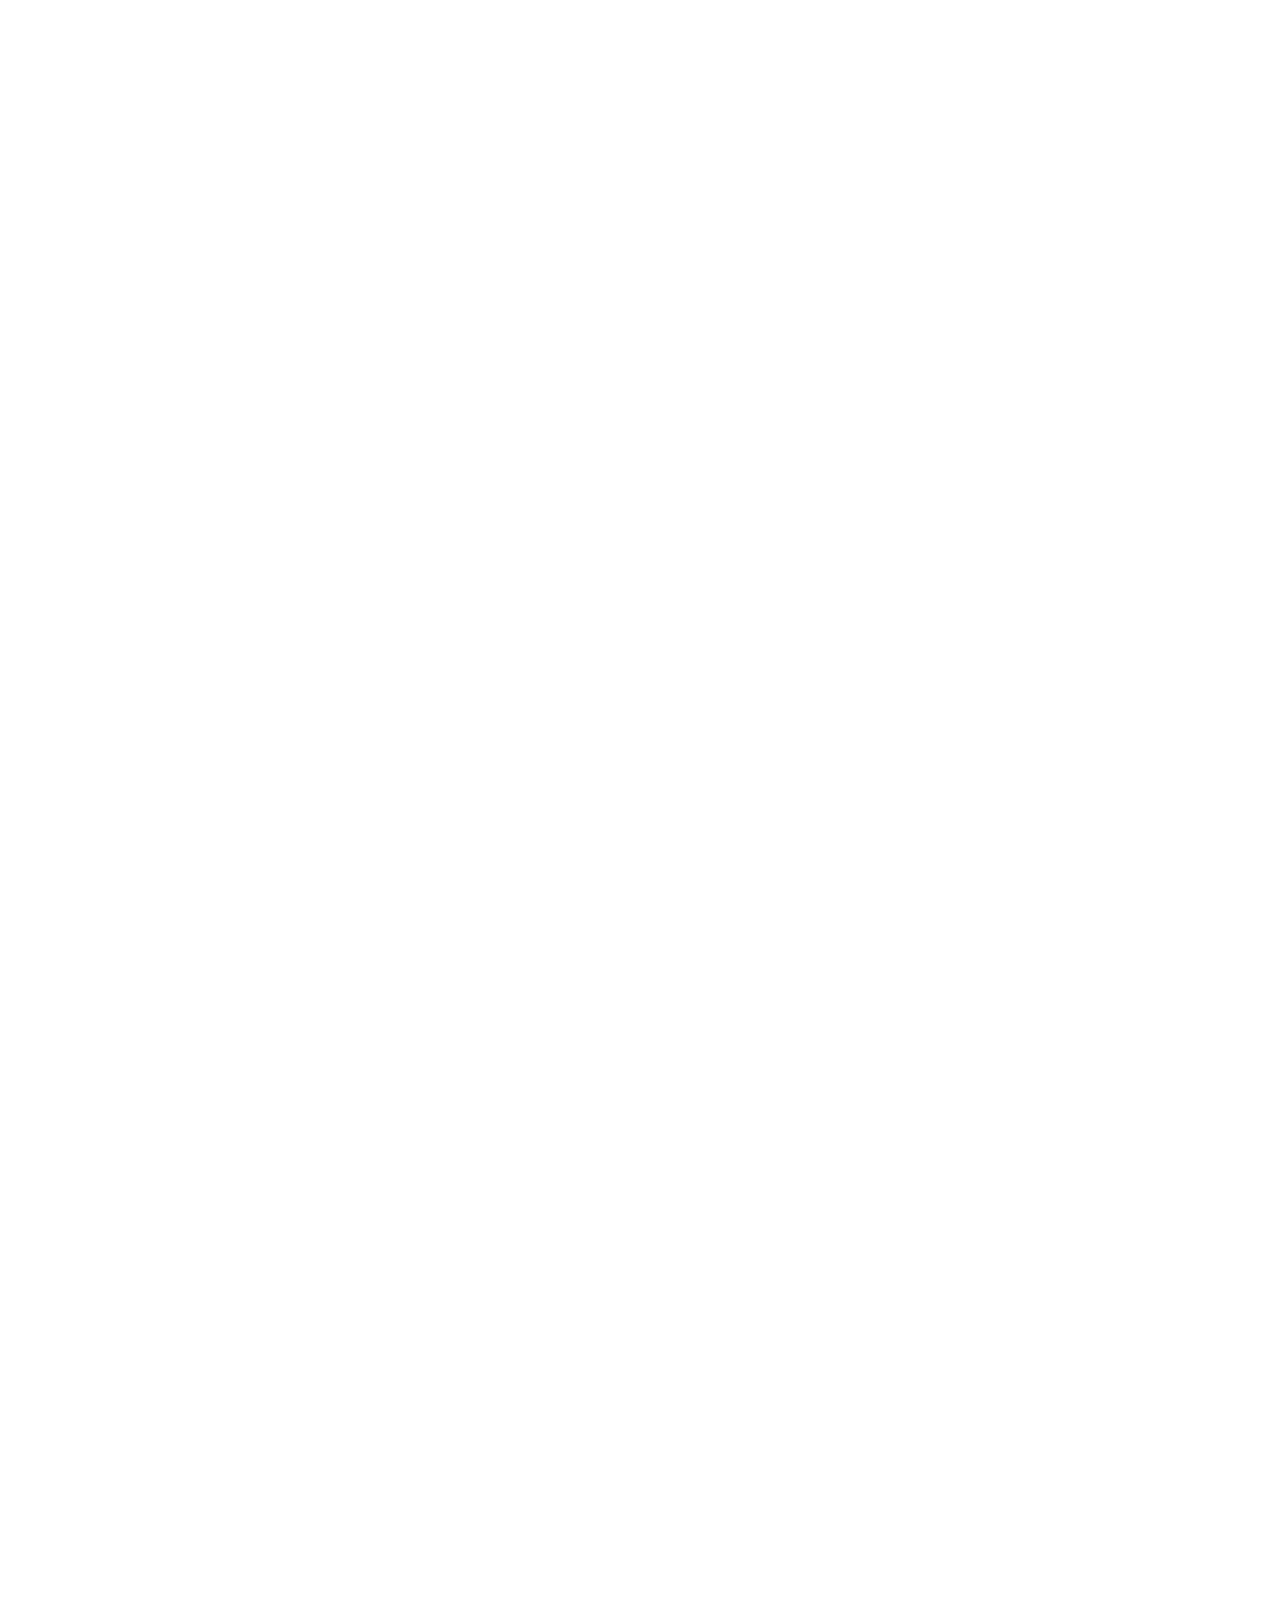
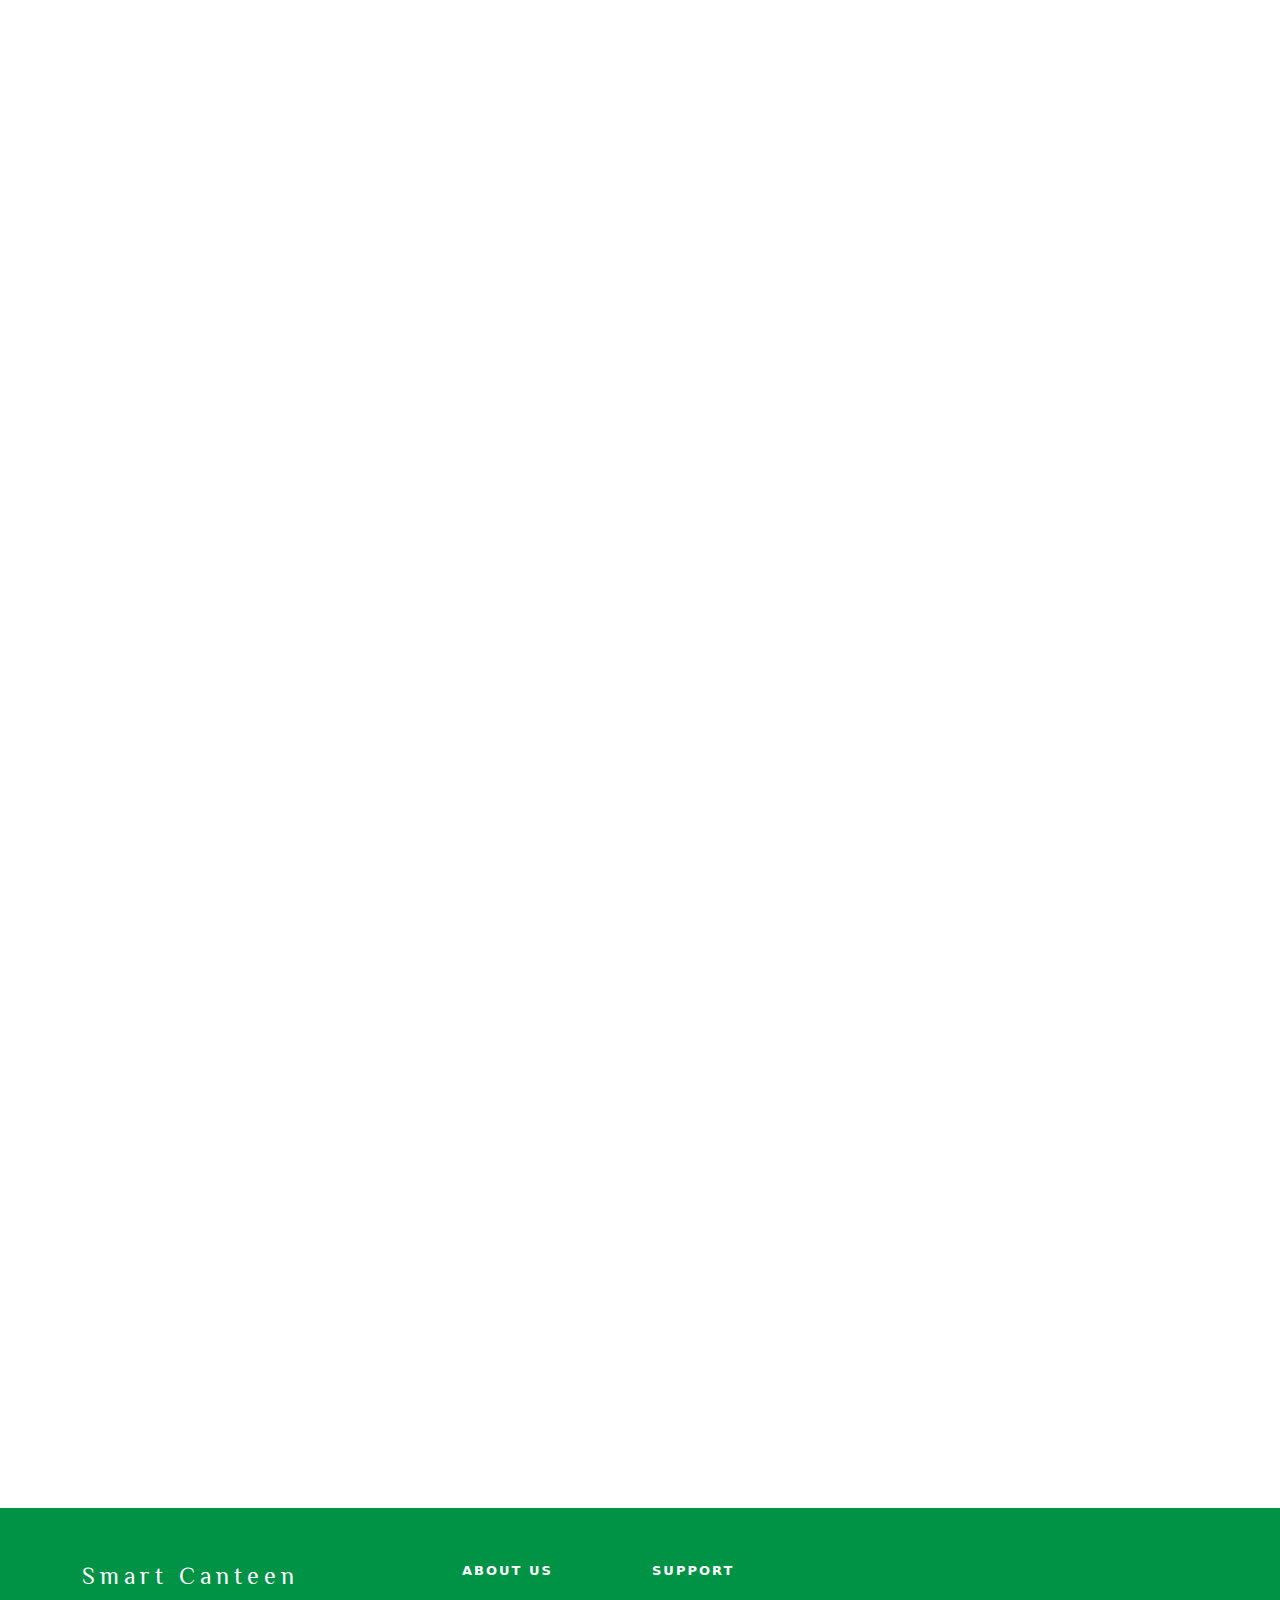
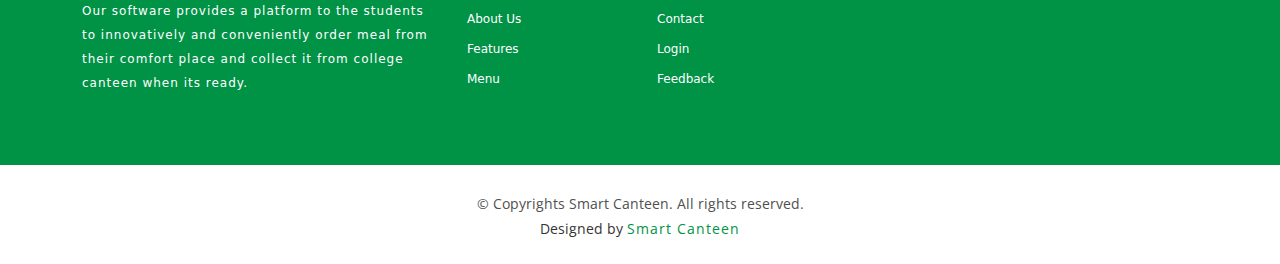
==== commit 7c963b0c: "final push" ====
--- a/index.html
+++ b/index.html
@@ -70,7 +70,7 @@
     <div class="hero-container" data-aos="fade-in">
       <h1>Welcome to Smart Canteen</h1>
       <h2>The Joy of Getting the Best...</h2>
-      <img src="assets/img/Order food-rafiki.png">
+      <img src="assets/img/hero-img.png" alt="Hero Imgs" data-aos="zoom-out" data-aos-delay="100">
     </div>
   </section><!-- End Hero Section -->
 
@@ -142,11 +142,13 @@
             <div class="about-content" data-aos="fade-left" data-aos-delay="100">
 
               <h2><span>PROBLEM</span>STATEMENT </h2>
-              <p>Students face long queues in the college canteen at the time of lunch break and they need to pay using
-                cash which is not convenient for everyone nowadays. Also, there isn't any review or rating system
-                available and no feedback facility to improve the canteen services and food provided by them. On the
-                other hand canteen staff store all their data manually. They have a vast number of customers daily and
-                because of that, they need a proper database to maintain and store the records accurately.
+              <p>Our software provides a platform for the students to
+                innovatively and conveniently order food via their mobile phones
+                and collect it from the college canteen whenever it's
+                ready. We accept payment through a wide range of options
+                starting from cash to online payment. We also believe in taking regular feedback
+                from our customers to simuntaneously enhance our food and facilities. Data transparency
+                of all the transactions are available to the college fidelity and the canteen staff.
               </p>
 
             </div>
@@ -178,8 +180,9 @@
           <div class="col-md-6 col-lg-3">
             <div class="feature-block">
               <img src="assets/img/cashless.png" alt="img">
-              <h4>Flexible payments</h4>
-              <p>We provide you flexible payments with every payment option available which helps you authenticate and formalize the transactions that are done.</p>
+              <h4>Cashless payments</h4>
+              <p>Going cashless not only eases your life but also helps authenticate and formalise the transactions that
+                are done</p>
             </div>
           </div>
 
@@ -239,7 +242,7 @@
 
 
     <!-- ======= Contact Section ======= -->
-    <section id="contact" class="padd-section2">
+    <section id="contact" class="padd-section">
 
       <div class="container" data-aos="fade-up">
         <div class="section-title text-center">
@@ -248,12 +251,11 @@
         </div>
         <section class="mapping">
           <div class="map">
-            <iframe src="https://www.google.com/maps/embed?pb=!1m18!1m12!1m3!1d3501.934461349327!2d77.11425941452302!3d28.631726290869395!2m3!1f0!2f0!3f0!3m2!1i1024!2i768!4f13.1!3m3!1m2!1s0x390d03437774bf6d%3A0x68966aea6bc15b7e!2sGuru%20Tegh%20Bahadur%20Institute%20of%20Technology!5e0!3m2!1sen!2sin!4v1653069978604!5m2!1sen!2sin" width="1130" height="450" style="border:0;" allowfullscreen="" loading="lazy"
-            referrerpolicy="no-referrer-when-downgrade"></iframe>
+            <iframe class="map2" src="https://www.google.com/maps/embed?pb=!1m18!1m12!1m3!1d3498.7968352059675!2d77.09209476495477!3d28.725617032381198!2m3!1f0!2f0!3f0!3m2!1i1024!2i768!4f13.1!3m3!1m2!1s0x390d06b62e642587%3A0x55c0d57bfc11ad38!2sPocket%2017%2C%20Sector-24%2C%20Rohini%2C%20Delhi%2C%20110085!5e0!3m2!1sen!2sin!4v1652118314251!5m2!1sen!2sin" width="1130" height="450" style="border:0;" allowfullscreen="" loading="lazy" referrerpolicy="no-referrer-when-downgrade"></iframe>
           </div>
           <br><br>
         </section>
-
+        
 
         <div class="row justify-content-center" data-aos="fade-up" data-aos-delay="100">
 
@@ -262,8 +264,7 @@
             <div class="info">
               <div class="infoo">
                 <i class="bi bi-geo-alt"></i>
-                <p>Guru Tegh Bahadur Institute of Technology<br>
-                  G-8 Area Rajouri Garden, New Delhi - 110064 (India)</p>
+                <p>Pkt-17 sec-24 near Best Mega Mall<br>Rohini Delhi-110085</p>
               </div>
 
               <div class="email">
@@ -326,10 +327,10 @@
 
             <a class="navbar-brand" href="#">Smart Canteen</a>
             <p>
-              Our software provides a platform to the students to
-              innovatively and conveniently order meal from their
-              comfort place and collect it from college canteen when its
-              ready.</p>
+            Our software provides a platform to the students to
+            innovatively and conveniently order meal from their
+            comfort place and collect it from college canteen when its
+            ready.</p>
           </div>
         </div>
 
@@ -354,9 +355,9 @@
             <h4>About Us</h4>
 
             <ul class="list-unstyled">
-              <li><a href="#about-us">About us</a></li>
-              <li><a href="#features">Features</a></li>
-              <li><a href="./menu.html">Menu</a></li>
+              <li><a href="#">About us</a></li>
+              <li><a href="#">Features</a></li>
+              <li><a href="#">Menu</a></li>
               <!-- <li><a href="#"></a></li> -->
             </ul>
 
@@ -369,9 +370,9 @@
             <h4>Support</h4>
 
             <ul class="list-unstyled">
-              <li><a href="#contact">Contact</a></li>
-              <li><a href="#login">Login</a></li>
-              <li><a href="./feedback.html">Feedback</a></li>
+              <li><a href="#">Contact</a></li>
+              <li><a href="#">Login</a></li>
+              <li><a href="#">Feedback</a></li>
               <!-- <li><a href="#">Privacy Policy</a></li> -->
             </ul>
 
--- a/assets/css/style.css
+++ b/assets/css/style.css
@@ -1,32 +1,19 @@
-html {
-  --scrollbarBG: #d1dade;
-  --thumbBG: #009245;
-}
+/**
+* Template Name: eStartup - v4.7.1
+* Template URL: https://bootstrapmade.com/estartup-bootstrap-landing-page-template/
+* Author: BootstrapMade.com
+* License: https://bootstrapmade.com/license/
+*/
+
+/*--------------------------------------------------------------
+# General
+--------------------------------------------------------------*/
 body {
   background-color: #fff;
-  color: #333; 
-}
-body::-webkit-scrollbar {
-  width: 15px;
-}
-body {
-  scrollbar-width: thin;
-  scrollbar-color: var(--thumbBG) var(--scrollbarBG);
-}
-body::-webkit-scrollbar-track {
-  background: var(--scrollbarBG);
-}
-body::-webkit-scrollbar-thumb {
-  background-color: var(--thumbBG) ;
-  border-radius: 6px;
-  border: 3px solid var(--scrollbarBG);
-}
-h1,
-h2,
-h3,
-h4,
-h5,
-h6 {
+  color: #333;
+}
+
+h1, h2, h3, h4, h5, h6 {
   margin: 0;
 }
 
@@ -49,21 +36,17 @@
   font-size: 14px;
   font-weight: 500;
 }
-
-.text-center {
+.text-center{
   margin-top: 20px;
 }
-
-.sp {
-  color: #009245;
-}
-
+.sp{
+  color: #009245;
+}
 a {
   letter-spacing: 2px;
   text-decoration: none !important;
   color: #009245;
 }
-
 a:hover {
   color: #92d283;
 }
@@ -137,18 +120,15 @@
   border-radius: 4px;
   transition: all 0.4s;
 }
-
 .back-to-top i {
   font-size: 28px;
   color: #fff;
   line-height: 0;
 }
-
 .back-to-top:hover {
   background: #00ac50;
   color: #fff;
 }
-
 .back-to-top.active {
   visibility: visible;
   opacity: 1;
@@ -163,7 +143,6 @@
   transition: all 0.5s ease;
   padding: 20px 0;
 }
-
 #header #logo h1 {
   color: #505050;
   font-size: 28px;
@@ -171,24 +150,20 @@
   letter-spacing: 1px;
   margin: 0;
 }
-
 #header #logo h1 a {
   color: #555;
   display: inline-block;
   text-decoration: none;
 }
-
 #header #logo h1 a span {
   color: #009245;
 }
-
 #header #logo img {
   /* padding: 10px; */
   /* margin: -59px -60px; */
-  height: 49px;
+  height : 49px;
   /* width : 140px; */
 }
-
 #header.header-scrolled {
   background: #fff;
   box-shadow: 0 3px 7px rgba(0, 0, 0, 0.1);
@@ -202,9 +177,8 @@
 * Desktop Navigation 
 */
 .navbar {
-  padding: 0;
-}
-
+  padding: 0 ;
+}
 .navbar ul {
   margin: 0;
   padding: 0;
@@ -212,13 +186,10 @@
   list-style: none;
   align-items: center;
 }
-
 .navbar li {
   position: relative;
 }
-
-.navbar a,
-.navbar a:focus {
+.navbar a, .navbar a:focus {
   display: flex;
   align-items: center;
   justify-content: space-between;
@@ -230,21 +201,14 @@
   transition: 0.3s;
   letter-spacing: 0;
 }
-
-.navbar a i,
-.navbar a:focus i {
+.navbar a i, .navbar a:focus i {
   font-size: 12px;
   line-height: 0;
   margin-left: 5px;
 }
-
-.navbar a:hover,
-.navbar .active,
-.navbar .active:focus,
-.navbar li:hover>a {
-  color: #009245;
-}
-
+.navbar a:hover, .navbar .active, .navbar .active:focus, .navbar li:hover > a {
+  color: #009245;
+}
 .navbar .dropdown ul {
   display: block;
   position: absolute;
@@ -260,51 +224,40 @@
   transition: 0.3s;
   border-radius: 4px;
 }
-
 .navbar .dropdown ul li {
   min-width: 200px;
 }
-
 .navbar .dropdown ul a {
   padding: 10px 20px;
   text-transform: none;
 }
-
 .navbar .dropdown ul a i {
   font-size: 12px;
 }
-
-.navbar .dropdown ul a:hover,
-.navbar .dropdown ul .active:hover,
-.navbar .dropdown ul li:hover>a {
-  color: #009245;
-}
-
-.navbar .dropdown:hover>ul {
+.navbar .dropdown ul a:hover, .navbar .dropdown ul .active:hover, .navbar .dropdown ul li:hover > a {
+  color: #009245;
+}
+.navbar .dropdown:hover > ul {
   opacity: 1;
   top: 100%;
   visibility: visible;
 }
-
 .navbar .dropdown .dropdown ul {
   top: 0;
   left: calc(100% - 30px);
   visibility: hidden;
 }
-
-.navbar .dropdown .dropdown:hover>ul {
+.navbar .dropdown .dropdown:hover > ul {
   opacity: 1;
   top: 0;
   left: 100%;
   visibility: visible;
 }
-
 @media (max-width: 1366px) {
   .navbar .dropdown .dropdown ul {
     left: -90%;
   }
-
-  .navbar .dropdown .dropdown:hover>ul {
+  .navbar .dropdown .dropdown:hover > ul {
     left: -100%;
   }
 }
@@ -320,7 +273,6 @@
   line-height: 0;
   transition: 0.5s;
 }
-
 .mobile-nav-toggle.bi-x {
   color: #fff;
 }
@@ -334,7 +286,6 @@
     display: none;
   }
 }
-
 .navbar-mobile {
   position: fixed;
   overflow: hidden;
@@ -346,13 +297,11 @@
   transition: 0.3s;
   z-index: 999;
 }
-
 .navbar-mobile .mobile-nav-toggle {
   position: absolute;
   top: 15px;
   right: 15px;
 }
-
 .navbar-mobile ul {
   display: block;
   position: absolute;
@@ -366,25 +315,17 @@
   overflow-y: auto;
   transition: 0.3s;
 }
-
-.navbar-mobile a,
-.navbar-mobile a:focus {
+.navbar-mobile a, .navbar-mobile a:focus {
   padding: 10px 20px;
   font-size: 15px;
   color: #222;
 }
-
-.navbar-mobile a:hover,
-.navbar-mobile .active,
-.navbar-mobile li:hover>a {
-  color: #009245;
-}
-
-.navbar-mobile .getstarted,
-.navbar-mobile .getstarted:focus {
+.navbar-mobile a:hover, .navbar-mobile .active, .navbar-mobile li:hover > a {
+  color: #009245;
+}
+.navbar-mobile .getstarted, .navbar-mobile .getstarted:focus {
   margin: 15px;
 }
-
 .navbar-mobile .dropdown ul {
   position: static;
   display: none;
@@ -396,26 +337,19 @@
   background: #fff;
   box-shadow: 0px 0px 30px rgba(127, 137, 161, 0.25);
 }
-
 .navbar-mobile .dropdown ul li {
   min-width: 200px;
 }
-
 .navbar-mobile .dropdown ul a {
   padding: 10px 20px;
 }
-
 .navbar-mobile .dropdown ul a i {
   font-size: 12px;
 }
-
-.navbar-mobile .dropdown ul a:hover,
-.navbar-mobile .dropdown ul .active:hover,
-.navbar-mobile .dropdown ul li:hover>a {
-  color: #009245;
-}
-
-.navbar-mobile .dropdown>.dropdown-active {
+.navbar-mobile .dropdown ul a:hover, .navbar-mobile .dropdown ul .active:hover, .navbar-mobile .dropdown ul li:hover > a {
+  color: #009245;
+}
+.navbar-mobile .dropdown > .dropdown-active {
   display: block;
 }
 
@@ -424,39 +358,34 @@
 --------------------------------------------------------------*/
 #hero {
   width: 100%;
-  height: calc(100vh - 360px);
-  /* background: url(../img/hero-bg.png) center bottom no-repeat; */
+  height: calc(100vh - 40px);
+  background: url(../img/hero-bg.png) center bottom no-repeat;
   background-size: 100%;
   position: relative;
   margin-top: 40px;
 }
-
 @media (min-width: 1025px) {
   #hero {
     background-attachment: fixed;
   }
 }
-
 @media (min-width: 1025px) and (max-height: 768px) {
   #hero {
     height: 110vh;
   }
 }
-
 @media (max-height: 600px) {
   #hero {
     height: 200vh;
   }
-
-}
-
-@media (max-width: 900px) {
-  .pics {
+  
+}
+@media (max-width: 900px){
+  .pics{
     height: 33vh;
     width: 50vh;
   }
-}
-
+} 
 #hero .hero-container {
   position: absolute;
   bottom: 0;
@@ -469,7 +398,6 @@
   flex-direction: column;
   text-align: center;
 }
-
 #hero h1 {
   margin: 50px 0 0px 0;
   font-size: 48px;
@@ -478,14 +406,12 @@
   font-family: "Philosopher", sans-serif;
   color: #009245;
 }
-
 @media (max-width: 768px) {
   #hero h1 {
-    font-size: 41px;
+    font-size: 28px;
     line-height: 36px;
   }
 }
-
 #hero h2 {
   color: #777;
   margin-bottom: 30px;
@@ -493,26 +419,17 @@
   font-family: "Roboto", sans-serif;
   font-weight: 300;
 }
-
 @media (max-width: 768px) {
   #hero h2 {
-    font-size: 22px;
+    font-size: 18px;
     line-height: 24px;
     margin-bottom: 30px;
   }
 }
-
-@media (max-width : 700px){
-  .section-title h2{
-    font-size: 35px !important;
-  }
-}
-
 #hero img {
   max-width: 95%;
   margin-bottom: 30px;
 }
-
 #hero .btn-get-started {
   font-family: "Roboto", sans-serif;
   text-transform: uppercase;
@@ -529,12 +446,10 @@
   color: #009245;
   text-decoration: none;
 }
-
 #hero .btn-get-started:hover {
   background: #009245;
   color: #fff;
 }
-
 #hero .btns a {
   color: #555;
   font-size: 11px;
@@ -544,40 +459,20 @@
   text-decoration: none;
   transition: 0.3s;
 }
-
 @media (max-width: 575px) {
   #hero .btns a {
     margin: 4px 8px;
   }
 }
-
 #hero .btns a:hover {
   color: #009245;
 }
 
-.hero-container h2 {
+.hero-container h2{
   font-weight: 500 !important;
   color: black !important;
 
 }
-
-.hero-container img {
-  height: 500px;
-  width: 500px;
-}
-
-@media (max-width:500px) {
-  .hero-container img {
-    height: 300px;
-    width: 300px;
-  }
-
-  #hero .hero-container {
-    position: relative;
-  }
-
-}
-
 
 /*--------------------------------------------------------------
 # Sections
@@ -586,14 +481,13 @@
   overflow: hidden;
 }
 
-.padd-section2 {
+.padd-section {
   padding-bottom: 80px;
   padding-top: 80px;
 }
-
 @media (max-width: 992px) {
   .padd-section {
-    padding-top: 0px;
+    padding-top: 40px;
     padding-bottom: 40px;
   }
 }
@@ -601,7 +495,6 @@
 .section-title {
   margin-bottom: 80px;
 }
-
 @media (max-width: 992px) {
   .section-title {
     margin-bottom: 40px;
@@ -639,25 +532,21 @@
   min-height: 40px;
   margin-top: 82px;
 }
-
 @media (max-width: 992px) {
   .breadcrumbs {
     margin-top: 68px;
   }
 }
-
 .breadcrumbs h2 {
   font-size: 24px;
   font-weight: 300;
   margin: 0;
 }
-
 @media (max-width: 992px) {
   .breadcrumbs h2 {
     margin: 0 0 10px 0;
   }
 }
-
 .breadcrumbs ol {
   display: flex;
   flex-wrap: wrap;
@@ -665,32 +554,26 @@
   padding: 0;
   margin: 0;
 }
-
 .breadcrumbs ol li {
   letter-spacing: 0;
   font-size: 14px;
 }
-
-.breadcrumbs ol li+li {
+.breadcrumbs ol li + li {
   padding-left: 10px;
 }
-
-.breadcrumbs ol li+li::before {
+.breadcrumbs ol li + li::before {
   display: inline-block;
   padding-right: 10px;
   color: #6c757d;
   content: "/";
 }
-
 @media (max-width: 768px) {
   .breadcrumbs .d-flex {
     display: block !important;
   }
-
   .breadcrumbs ol {
     display: block;
   }
-
   .breadcrumbs ol li {
     display: inline-block;
   }
@@ -703,38 +586,31 @@
   height: 100%;
   width: 100%;
 }
-
 #get-started .feature-block {
   background: #fff none repeat scroll 0 0;
   padding: 30px 20px;
   transition: all 0.5s ease-in-out 0s;
 }
-
 #get-started .feature-block img {
   height: 71px;
   margin-bottom: 30px;
   width: 71px;
 }
-
 @media (max-width: 991px) {
   #get-started .feature-block {
     margin-bottom: 30px;
   }
 }
-
 #get-started .feature-block:hover {
   box-shadow: 0 0 35px rgba(0, 0, 0, 0.1);
   transition: all 0.5s ease-in-out 0s;
 }
-
 #get-started .feature-block h4 {
   margin-bottom: 20px;
 }
-
 #get-started .feature-block p {
   margin-bottom: 20px;
 }
-
 #get-started .feature-block a {
   color: #505050;
   font-size: 12px;
@@ -743,7 +619,6 @@
   text-transform: capitalize;
   transition: 0.3s;
 }
-
 #get-started .feature-block a:hover {
   color: #009245;
 }
@@ -756,29 +631,26 @@
 
 }
 
-.about-content {
+.about-content{
   margin-left: 200px;
 }
-
 @media (max-width: 900px) {
-  .about-content {
+  .about-content{
     margin-left: 10px;
   }
-
-  .about-content h2 {
+  .about-content h2{
     font-size: 28px !important;
     text-align: center;
   }
 }
 
-.about-content p {
+.about-content p{
   font-weight: 500;
 }
 
 #about-us .about-content {
   padding-top: 60px;
 }
-
 #about-us .about-content h2 {
   color: #252525;
   font-family: "roboto";
@@ -788,27 +660,23 @@
   margin-bottom: 20px;
   text-transform: capitalize;
 }
-
 #about-us .about-content span {
   font-weight: 700;
   padding-right: 10px;
   text-transform: uppercase;
 }
-
 #about-us .about-content ul li {
   line-height: 36px;
 }
-
 #about-us .about-content ul li .fa {
   padding-right: 20px;
 }
 
 
-.pics {
+.pics{
   padding-right: 40px !important;
   margin-top: 70px;
 }
-
 /* Features Section
 --------------------------------*/
 #features {
@@ -817,11 +685,11 @@
   width: 100%;
 }
 
-.feature-block p {
+.feature-block p{
   font-weight: 500;
 }
 
-.feature-block h4 {
+.feature-block h4{
   font-size: 16px;
 }
 
@@ -831,22 +699,18 @@
   margin-bottom: 30px;
   transition: all 0.5s ease-in-out 0s;
 }
-
 #features .feature-block img {
   height: 60px;
   margin-bottom: 30px;
   width: 60px;
 }
-
 #features .feature-block:hover {
   box-shadow: 0 0 35px rgba(0, 0, 0, 0.1);
   transition: all 0.5s ease-in-out 0s;
 }
-
 #features .feature-block h4 {
   margin-bottom: 20px;
 }
-
 #features .feature-block p {
   margin-bottom: 0;
 }
@@ -857,7 +721,6 @@
   margin-top: 20px;
   position: relative;
 }
-
 #screenshots .swiper-pagination .swiper-pagination-bullet {
   width: 12px;
   height: 12px;
@@ -865,7 +728,6 @@
   opacity: 1;
   border: 1px solid #009245;
 }
-
 #screenshots .swiper-pagination .swiper-pagination-bullet-active {
   background-color: #009245;
 }
@@ -879,12 +741,10 @@
   height: 400px;
   overflow: hidden;
 }
-
 #video .overlay {
   background: rgba(0, 0, 0, 0.85);
   height: 100%;
 }
-
 #video .overlay .play-btn {
   width: 94px;
   height: 94px;
@@ -895,7 +755,6 @@
   position: relative;
   overflow: hidden;
 }
-
 #video .overlay .play-btn::after {
   content: "";
   position: absolute;
@@ -910,7 +769,6 @@
   z-index: 100;
   transition: all 400ms cubic-bezier(0.55, 0.055, 0.675, 0.19);
 }
-
 #video .overlay .play-btn:before {
   content: "";
   position: absolute;
@@ -933,12 +791,10 @@
   left: -15%;
   background: rgba(198, 16, 0, 0);
 }
-
 #video .overlay .play-btn:hover::after {
   border-left: 15px solid #009245;
   transform: scale(20);
 }
-
 #video .overlay .play-btn:hover::before {
   content: "";
   position: absolute;
@@ -962,37 +818,31 @@
     transform: scale(0.6, 0.6);
     opacity: 1;
   }
-
   100% {
     transform: scale(1, 1);
     opacity: 0;
   }
 }
-
 @keyframes pulsate1 {
   0% {
     transform: scale(0.6, 0.6);
     opacity: 1;
   }
-
   100% {
     transform: scale(1, 1);
     opacity: 0;
   }
 }
-
 @-webkit-keyframes pulsate2 {
   0% {
     transform: scale(0.1, 0.1);
     opacity: 1;
   }
-
   100% {
     transform: scale(1, 1);
     opacity: 0;
   }
 }
-
 /* Team Section
 --------------------------------*/
 #team .team-block {
@@ -1002,17 +852,14 @@
   position: relative;
   width: 100%;
 }
-
 @media (max-width: 991px) {
   #team .team-block {
     margin-bottom: 30px;
   }
 }
-
 #team .team-block img {
   width: 100%;
 }
-
 #team .team-block .team-content {
   background: #fff none repeat scroll 0 0;
   bottom: 0;
@@ -1023,32 +870,26 @@
   width: 100%;
   transition: all 0.5s ease-in-out 0s;
 }
-
 #team .team-block .team-content ul {
   display: block;
   width: 100%;
 }
-
 #team .team-block .team-content ul li {
   display: inline-block;
 }
-
 #team .team-block .team-content ul li a {
   color: #626262;
 }
-
 #team .team-block .team-content ul li a .fa {
   float: left;
   padding-left: 10px;
   padding-right: 10px;
   transition: 0.3s;
 }
-
 #team .team-block .team-content ul li a .fa:hover {
   color: #009245;
 }
-
-#team .team-block .team-content ul>span {
+#team .team-block .team-content ul > span {
   display: inline-block;
   font-size: 14px;
   font-weight: 300;
@@ -1056,7 +897,6 @@
   margin-bottom: 20px;
   text-transform: uppercase;
 }
-
 #team .team-block:hover .team-content {
   bottom: 0px;
   transition: all 0.5s ease-in-out 0s;
@@ -1080,7 +920,7 @@
   top: -29px;
 }
 
-#testimonials .top-top>h2 {
+#testimonials .top-top > h2 {
   font-family: "Roboto" sans-serif;
   font-size: 45px;
   font-weight: 100;
@@ -1089,7 +929,7 @@
   text-transform: capitalize;
 }
 
-#testimonials .top-top>h4 {
+#testimonials .top-top > h4 {
   font: 700 12px Lato, sans-serif;
 }
 
@@ -1148,7 +988,6 @@
   text-align: center;
   padding: 30px 0;
 }
-
 @media (max-width: 991px) {
   #pricing .block-pricing {
     margin-bottom: 30px;
@@ -1193,7 +1032,6 @@
   margin: 0;
   display: inline-block;
 }
-
 #pricing .block-pricing .pricing-table .table_btn a:hover {
   background: #55b03f;
 }
@@ -1231,18 +1069,16 @@
   letter-spacing: 0;
   font-size: 16px;
 }
-
 #blog .block-blog .content-blog h4 a {
   color: #555;
   text-decoration: none;
   transition: 0.3s;
 }
-
 #blog .block-blog .content-blog h4 a:hover {
   color: #009245;
 }
 
-#blog .block-blog .content-blog>span {
+#blog .block-blog .content-blog > span {
   float: left;
   font-size: 12px;
 }
@@ -1256,7 +1092,6 @@
   letter-spacing: 0;
   text-transform: capitalize;
 }
-
 #blog .block-blog .content-blog a.readmore:hover {
   color: #009245;
 }
@@ -1267,13 +1102,11 @@
   background: rgba(0, 0, 0, 0) url(../img/newsletter-bg.jpg) no-repeat center top fixed;
   background-size: cover;
 }
-
 #newsletter .overlay {
   background: linear-gradient(rgba(255, 255, 255, 0.9) 0%, rgba(255, 255, 255, 0.2) 95%);
   height: 100%;
   width: 100%;
 }
-
 #newsletter .form-control {
   background-color: transparent;
   border: 1px solid #dddddd;
@@ -1286,20 +1119,17 @@
   width: 70%;
   background: #fff;
 }
-
 @media (max-width: 575px) {
   #newsletter .form-control {
     margin-bottom: 30px;
     width: 100%;
   }
 }
-
 #newsletter .form-control:focus {
   border-color: #009245;
   box-shadow: none;
   outline: 0 none;
 }
-
 #newsletter .btn {
   background: #009245;
   border: 0;
@@ -1308,27 +1138,22 @@
   width: 30%;
   transition: 0.3s;
 }
-
 @media (max-width: 575px) {
   #newsletter .btn {
     width: 100%;
   }
 }
-
 #newsletter .btn:hover {
   background: #55b03f;
 }
-
 #newsletter .btn .fa {
   padding-right: 10px;
 }
-
 #newsletter ul {
   display: inline-block;
   margin-top: 40px;
   margin-bottom: 0;
 }
-
 #newsletter ul li {
   background: #009245;
   border-radius: 50px;
@@ -1343,17 +1168,14 @@
   align-items: center;
   justify-content: center;
 }
-
 #newsletter ul li a {
   display: flex;
   align-items: center;
   justify-content: center;
 }
-
 #newsletter ul li:hover {
   background: #55b03f;
 }
-
 #newsletter ul li i {
   color: #fff;
   line-height: 0;
@@ -1361,48 +1183,39 @@
 
 /* Contact Section
 --------------------------------*/
-.infoo p {
+.infoo p{
   font-weight: 400;
 }
-
-.email p {
+.email p{
   font-weight: 400;
 }
-
-.ph p {
+.ph p{
   font-weight: 400;
 }
-
 #contact {
   background: #fff;
 }
-
 #contact .info {
   color: #222;
 }
-
 #contact .info i {
   font-size: 32px;
   color: #009245;
   float: left;
   line-height: 0;
 }
-
 #contact .info p {
   padding: 0 0 10px 50px;
   margin-bottom: 20px;
   line-height: 22px;
   font-size: 14px;
 }
-
 #contact .info .email p {
   padding-top: 5px;
 }
-
 #contact .social-links {
   padding: 20px 0;
 }
-
 #contact .social-links a {
   font-size: 18px;
   display: inline-block;
@@ -1416,12 +1229,10 @@
   height: 36px;
   transition: 0.3s;
 }
-
 #contact .social-links a:hover {
   background: #55b03f;
   color: #fff;
 }
-
 #contact .php-email-form .validate {
   display: none;
   color: red;
@@ -1429,7 +1240,6 @@
   font-weight: 400;
   font-size: 13px;
 }
-
 #contact .php-email-form .error-message {
   display: none;
   color: #fff;
@@ -1438,21 +1248,17 @@
   padding: 15px;
   font-weight: 600;
 }
-
-.php-email-form input {
+.php-email-form input{
+border: 1px solid black;
+border-radius: 4px;
+}
+.php-email-form textarea{
   border: 1px solid black;
-  border-radius: 4px;
-}
-
-.php-email-form textarea {
-  border: 1px solid black;
-  border-radius: 4px;
-}
-
-#contact .php-email-form .error-message br+br {
+border-radius: 4px;
+}
+#contact .php-email-form .error-message br + br {
   margin-top: 25px;
 }
-
 #contact .php-email-form .sent-message {
   display: none;
   color: #fff;
@@ -1461,14 +1267,12 @@
   padding: 15px;
   font-weight: 600;
 }
-
 #contact .php-email-form .loading {
   display: none;
   background: #fff;
   text-align: center;
   padding: 15px;
 }
-
 #contact .php-email-form .loading:before {
   content: "";
   display: inline-block;
@@ -1481,27 +1285,20 @@
   -webkit-animation: animate-loading 1s linear infinite;
   animation: animate-loading 1s linear infinite;
 }
-
-#contact .php-email-form input,
-#contact .php-email-form textarea {
+#contact .php-email-form input, #contact .php-email-form textarea {
   border-radius: 0;
   box-shadow: none;
   font-size: 14px;
 }
-
-#contact .php-email-form input:focus,
-#contact .php-email-form textarea:focus {
+#contact .php-email-form input:focus, #contact .php-email-form textarea:focus {
   border-color: #009245;
 }
-
 #contact .php-email-form input {
   padding: 10px 15px;
 }
-
 #contact .php-email-form textarea {
   padding: 12px 15px;
 }
-
 #contact .php-email-form button[type=submit] {
   background: #009245;
   border: 0;
@@ -1509,26 +1306,21 @@
   color: #fff;
   transition: 0.4s;
 }
-
 #contact .php-email-form button[type=submit]:hover {
   background: #92d283;
 }
-
 @-webkit-keyframes animate-loading {
   0% {
     transform: rotate(0deg);
   }
-
   100% {
     transform: rotate(360deg);
   }
 }
-
 @keyframes animate-loading {
   0% {
     transform: rotate(0deg);
   }
-
   100% {
     transform: rotate(360deg);
   }
@@ -1541,7 +1333,6 @@
   background: #009245;
   padding-top: 50px;
 }
-
 .footer .footer-logo .navbar-brand {
   color: #fff;
   display: inline-block;
@@ -1554,18 +1345,15 @@
   padding-left: 0;
   padding-top: 0;
 }
-
 .footer .footer-logo p {
   color: #fff;
   font-size: 12px;
   letter-spacing: 1px;
 }
-
-.footer .list-menu>h4 {
+.footer .list-menu > h4 {
   color: #fff;
   padding-bottom: 20px;
 }
-
 .footer .list-menu ul li a {
   color: #fff;
   font-size: 12px;
@@ -1573,16 +1361,13 @@
   text-decoration: none;
   letter-spacing: 0;
 }
-
 .footer .copyrights {
   background: #fff;
   margin-top: 50px;
   text-align: center;
   padding: 25px;
 }
-
-.footer .copyrights p,
-.footer .copyrights .credits {
+.footer .copyrights p, .footer .copyrights .credits {
   margin: 0;
   padding: 0;
   font-family: "Open Sans", sans-serif;
@@ -1590,38 +1375,32 @@
   font-size: 14px;
   letter-spacing: 0;
 }
-
-.footer .copyrights p a,
-.footer .copyrights .credits a {
+.footer .copyrights p a, .footer .copyrights .credits a {
   letter-spacing: 0;
   color: #009245;
 }
-
-.logo {
+.logo{
   height: 49px;
   /* width: 90px; */
 }
-
-.fa-star {
+.fa-star{
   color: #f9d71c;
 }
-
-.form-container {
-  background-color: #fff;
-  box-shadow: 0 16px 24px 2px rgba(0, 0, 0, 0.14), 0 20px 30px 5px rgba(0, 0, 0, 0.12), 0 8px 10px -5px rgba(0, 0, 0, 0.3);
-  border-radius: 8px;
-  font-family: 'Montserrat', Arial, Helvetica, sans-serif;
-}
-
-#testimonials {
+.form-container
+{
+	background-color: #fff;
+    box-shadow: 0 16px 24px 2px rgba(0,0,0,0.14), 0 20px 30px 5px rgba(0,0,0,0.12), 0 8px 10px -5px rgba(0,0,0,0.3);
+    border-radius: 8px;	
+    font-family: 'Montserrat', Arial, Helvetica, sans-serif;
+}
+#testimonials{
   display: flex;
   justify-content: center;
   align-items: center;
   flex-direction: column;
-  width: 100%;
-}
-
-.testimonial-heading {
+  width:100%;
+}
+.testimonial-heading{
   letter-spacing: 1px;
   margin: 30px 0px;
   padding: 10px 20px;
@@ -1630,151 +1409,126 @@
   justify-content: center;
   align-items: center;
 }
-
-.testimonial-heading h1 {
+.testimonial-heading h1{
   font-size: 2.2rem;
   font-weight: 500;
   background-color: #202020;
   color: #ffffff;
   padding: 10px 20px;
 }
-
-.testimonial-heading span {
+.testimonial-heading span{
   font-size: 1.3rem;
   color: #252525;
   margin-bottom: 10px;
   letter-spacing: 2px;
   text-transform: uppercase;
 }
-
-.testimonial-box-container {
+.testimonial-box-container{
   display: flex;
   justify-content: center;
   align-items: center;
   flex-wrap: wrap;
-  width: 100%;
-}
-
-.testimonial-box {
-  width: 500px;
-  box-shadow: 2px 2px 30px rgba(0, 0, 0, 0.1);
+  width:100%;
+}
+.testimonial-box{
+  width:500px;
+  box-shadow: 2px 2px 30px rgba(0,0,0,0.1);
   background-color: #ffffff;
   padding: 20px;
   margin: 15px;
   cursor: pointer;
 }
-
-.profile-img {
-  width: 50px;
+.profile-img{
+  width:50px;
   height: 50px;
   border-radius: 50%;
   overflow: hidden;
   margin-right: 10px;
 }
-
-.profile-img img {
+.profile-img img{
   width: 100%;
   height: 100%;
   object-fit: cover;
   object-position: center;
 }
-
-.profile {
+.profile{
   display: flex;
   align-items: center;
 }
-
-.name-user {
+.name-user{
   display: flex;
   flex-direction: column;
 }
-
-.name-user strong {
+.name-user strong{
   color: #3d3d3d;
   font-size: 1.6rem;
   letter-spacing: 0.5px;
 }
-
-.name-user span {
+.name-user span{
   color: #979797;
   font-size: 1rem;
 }
-
-.reviews {
+.reviews{
   color: #f9d71c;
 }
-
-.box-top {
+.box-top{
   display: flex;
   justify-content: space-between;
   align-items: center;
   margin-bottom: 20px;
 }
-
-.client-comment p {
+.client-comment p{
   font-size: 1.3rem;
   color: #4b4b4b;
 }
-
-.testimonial-box:hover {
+.testimonial-box:hover{
   transform: translateY(-10px);
   transition: all ease 0.3s;
 }
 
-@media(max-width:1060px) {
-  .testimonial-box {
-    width: 45%;
-    padding: 10px;
-  }
-}
-
-@media(max-width:790px) {
-  .testimonial-box {
-    width: 100%;
-  }
-
-  .testimonial-heading h1 {
-    font-size: 1.4rem;
-  }
-}
-
-@media(max-width:340px) {
-  .box-top {
-    flex-wrap: wrap;
-    margin-bottom: 10px;
-  }
-
-  .reviews {
-    margin-top: 10px;
-  }
-}
-
-::selection {
+@media(max-width:1060px){
+  .testimonial-box{
+      width:45%;
+      padding: 10px;
+  }
+}
+@media(max-width:790px){
+  .testimonial-box{
+      width:100%;
+  }
+  .testimonial-heading h1{
+      font-size: 1.4rem;
+  }
+}
+@media(max-width:340px){
+  .box-top{
+      flex-wrap: wrap;
+      margin-bottom: 10px;
+  }
+  .reviews{
+      margin-top: 10px;
+  }
+}
+::selection{
   color: #ffffff;
   background-color: #252525;
 }
-
-.map {
+.map{
   max-width: 100%;
 }
-.map iframe{
-  /* margin-left: 20%; */
-  margin-right: 30%;
-}
-
-
-@media(max-width:500px) {
-  .map {
-    height: 200px;
-    width: 100%;
-    margin: auto;
-  }
-
-  .mapping {
-    border-bottom: 18px solid white;
-  }
-}
-
+.map2{
+  width: 100%;
+}
+@media(max-width:500px){
+.map{
+  height:200px;
+  width:100%;
+  margin: auto;
+}
+.mapping{
+  border-bottom: 18px solid white;
+}
+}
 /* .navbar{
   margin-left : 650px;
   } */